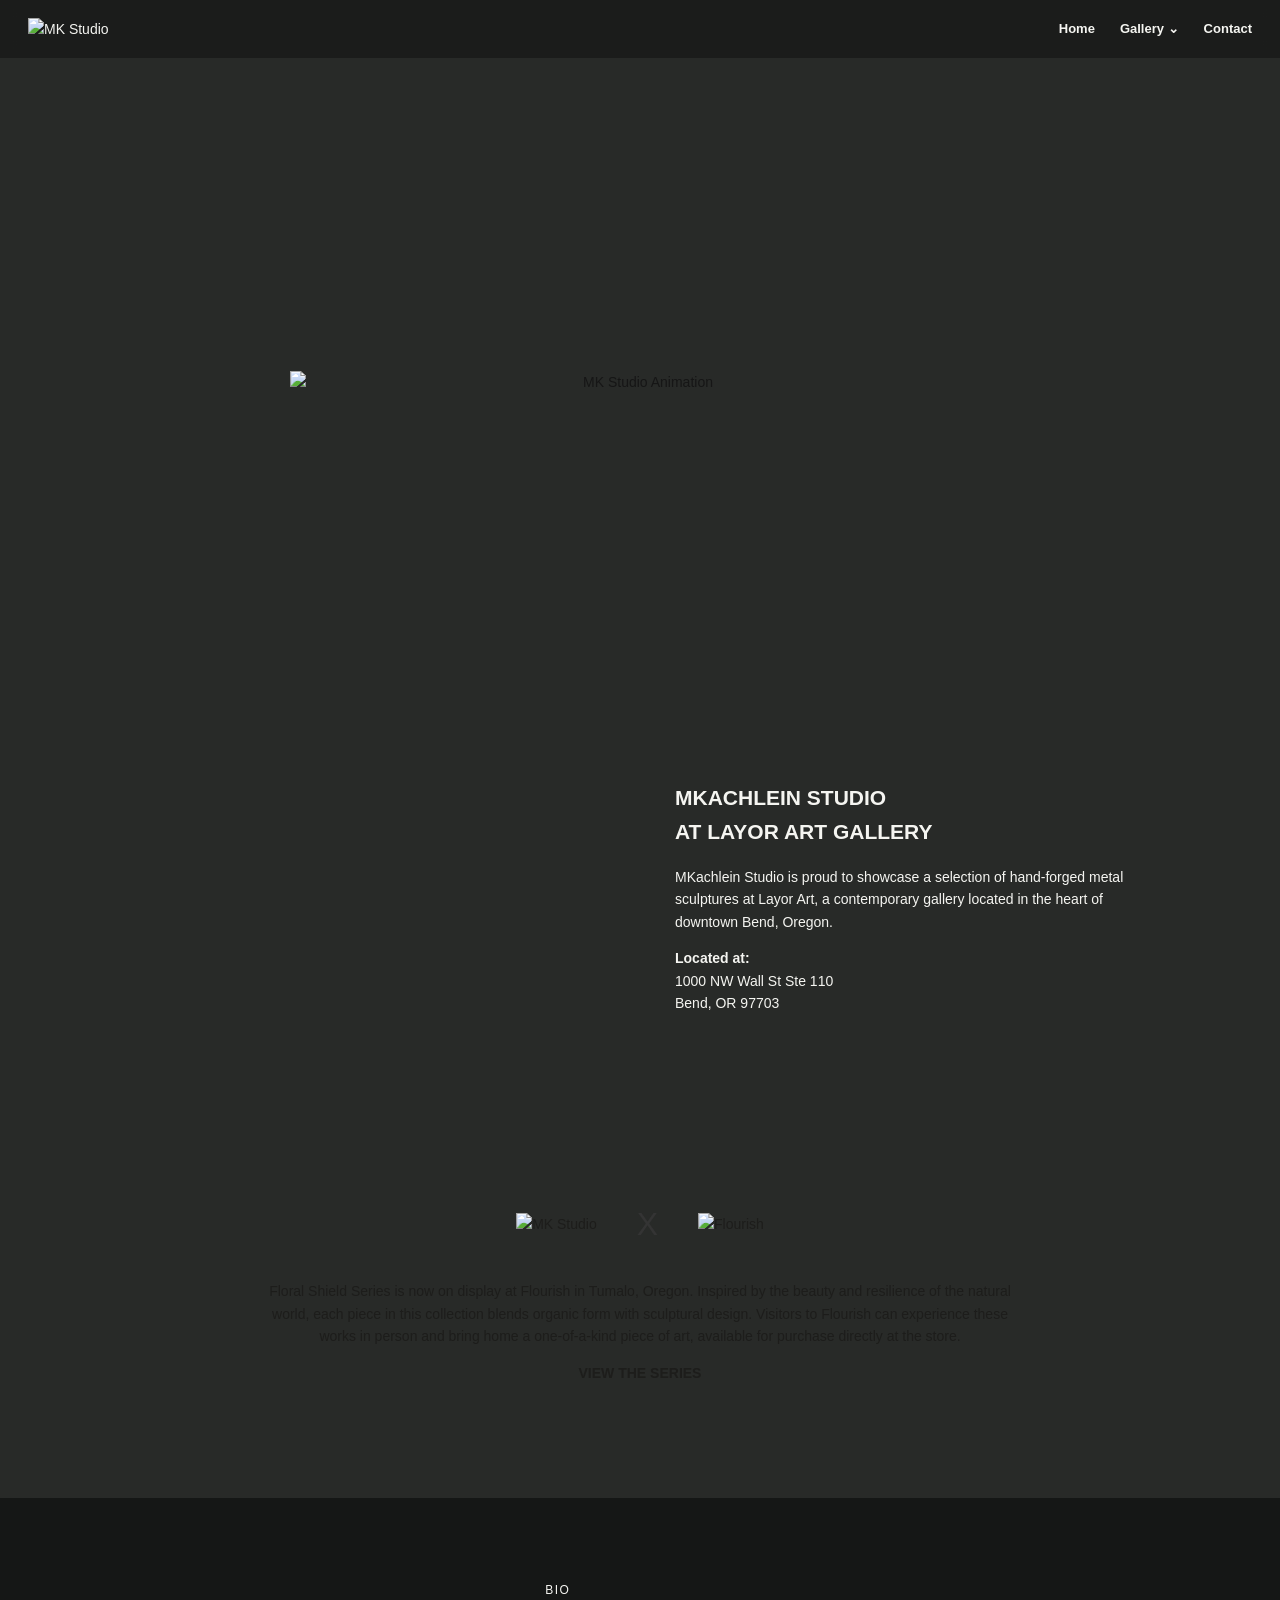
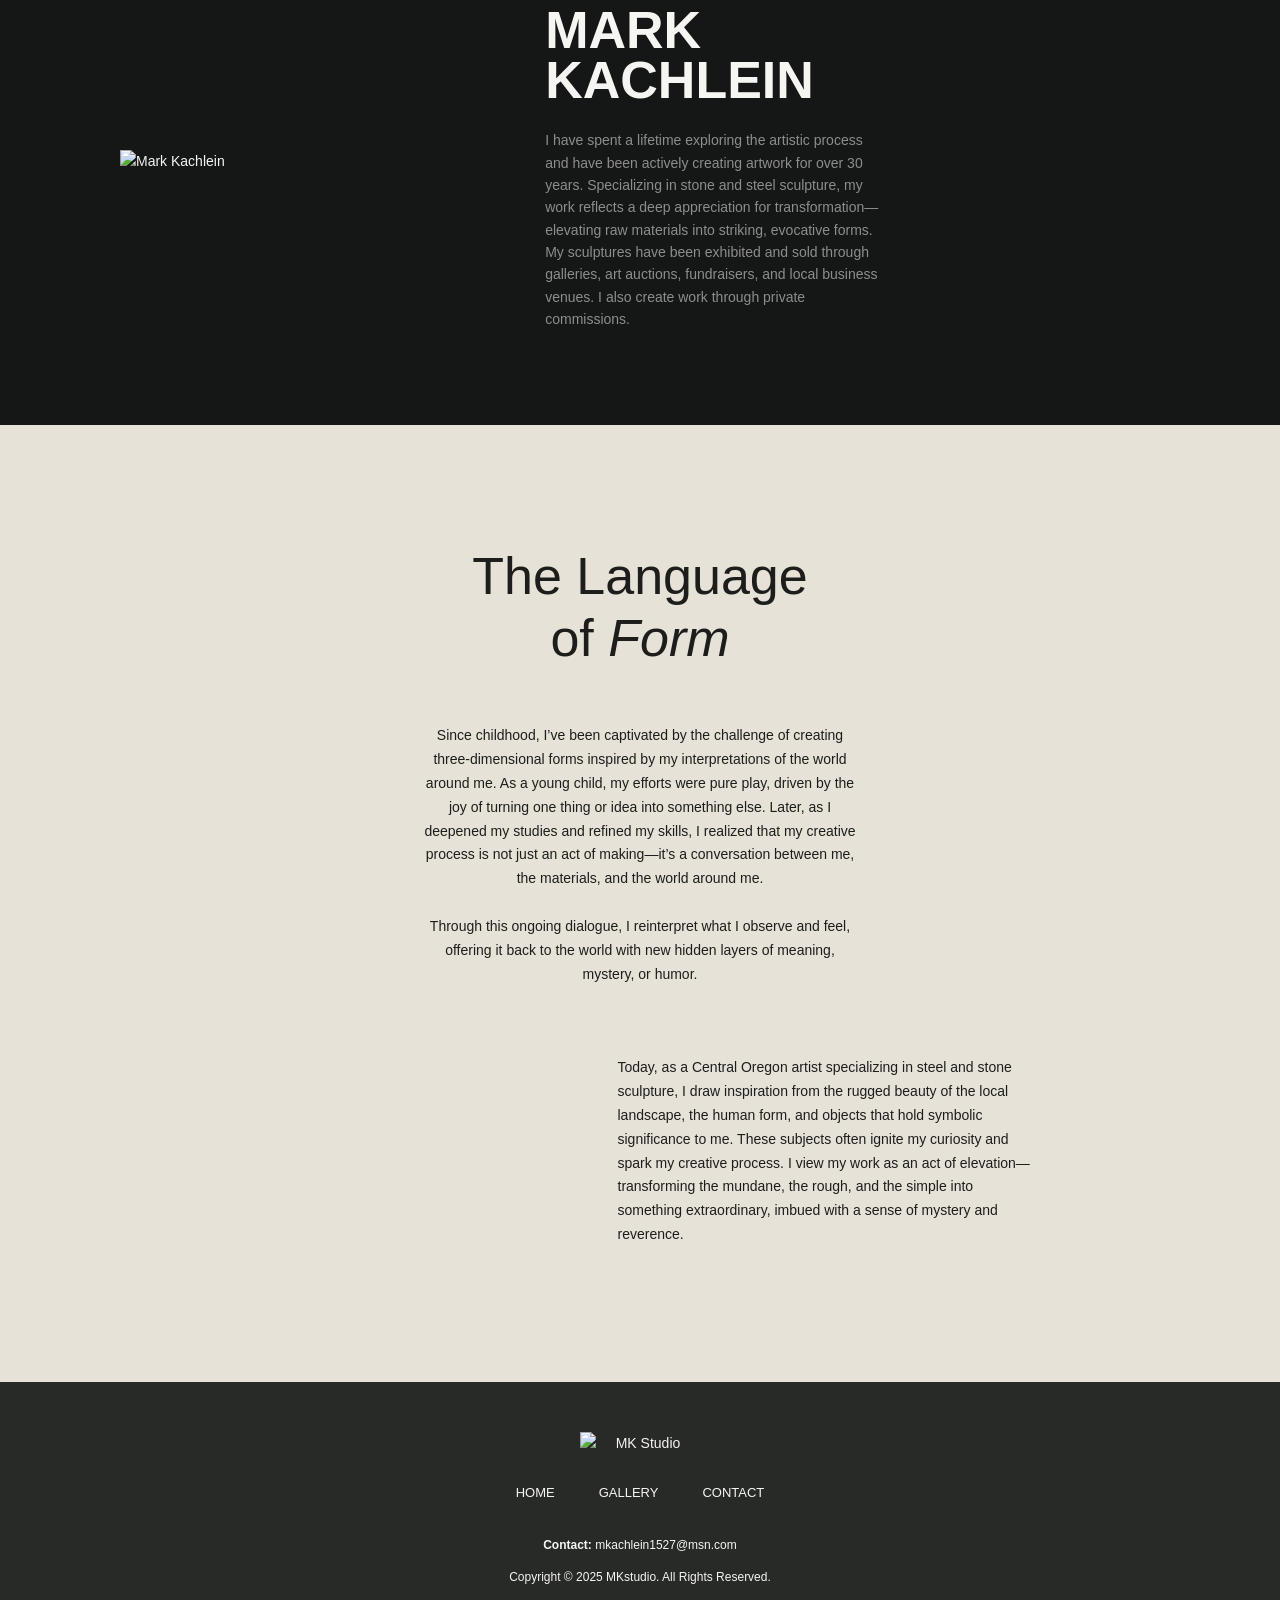
==== index.html @ b58b1e46 "Add files via upload" ====
<!doctype html>
<html lang="en">

<head>
  <meta charset="utf-8">
  <meta name="viewport" content="width=device-width, initial-scale=1">
  <title>MK Studio</title>
  <link rel="stylesheet" href="styles.css">
</head>

<body>
  <header class="site-header">
    <a class="logo" href="index.html"><img src="assets/images/mk-logo-white.png" alt="MK Studio"></a>
    <button class="nav-toggle" aria-label="Open navigation">☰</button>
    <nav class="site-nav">
      <a href="index.html">Home</a>
      <div class="dropdown">
        <a href="gallery.html">Gallery <span>⌄</span></a>
        <div class="dropdown-menu">
          <a href="gallery.html">Featured</a>
          <a href="archive.html">Archive</a>
        </div>
      </div>
      <a href="contact.html">Contact</a>
    </nav>
  </header>
  <section class="hero light" style="--hero:url('assets/images/home-hero.jpg')">
    <div class="hero-gif">
      <img src="assets/images/hero-animation.gif" alt="MK Studio Animation">
    </div>


  </section>
  <section class="section">
    <div class="container split"><img src="assets/images/layor-gallery.jpg" alt="">
      <div>
        <h2>MKACHLEIN STUDIO<br>AT LAYOR ART GALLERY</h2>
        <p>MKachlein Studio is proud to showcase a selection of hand-forged metal sculptures at Layor Art, a
          contemporary gallery located in the heart of downtown Bend, Oregon.</p>
        <p><strong>Located at:</strong><br>1000 NW Wall St Ste 110<br>Bend, OR 97703</p>
      </div>
    </div>
  </section>
  <section class="section flourish-section center">
    <div class="container narrow">
      <div class="logo-collab">
  <img src="assets/images/mk-logo-dark.png" alt="MK Studio">
  <span class="collab-x">X</span>
  <img src="assets/images/flourish-logo.png" alt="Flourish">
</div>
      <p>Floral Shield Series is now on display at Flourish in Tumalo, Oregon. Inspired by the beauty and resilience of
        the natural world, each piece in this collection blends organic form with sculptural design. Visitors to
        Flourish can experience these works in person and bring home a one-of-a-kind piece of art, available for
        purchase directly at the store.</p>
      <p><a href="floral-shield-series.html"><strong>VIEW THE SERIES</strong></a></p>
    </div>
  </section>
  <section class="section bio">
    <div class="container bio-layout">
      <img class="bio-photo" src="assets/images/mark-red.jpg" alt="Mark Kachlein">

      <div class="bio-text">
        <span class="eyebrow">BIO</span>
        <h2>MARK<br>KACHLEIN</h2>
        <p style="color: rgb(141, 141, 141);">I have spent a lifetime exploring the artistic process and have been
          actively creating artwork for over 30 years. Specializing in stone and steel sculpture, my work reflects a
          deep appreciation for transformation—elevating raw materials into striking, evocative forms.

          My sculptures have been exhibited and sold through galleries, art auctions, fundraisers, and local business
          venues. I also create work through private commissions.</p>
      </div>

      <img class="bio-sketch" src="assets/images/stack-sketch.png" alt="">
    </div>
  </section>

  <section class="section light language-section">
    <div class="container language-layout">

      <img class="language-sketch sketch-left" src="assets/images/form-sketch-left.png" alt="">

      <div class="language-main">
        <div class="language-heading-mobile">
          <img class="language-sketch sketch-left-mobile" src="assets/images/form-sketch-left.png" alt="">
          <h2>The Language<br>of <em>Form</em></h2>
          <img class="language-sketch sketch-right-mobile" src="assets/images/form-sketch-right.png" alt="">
        </div>

        <h2 class="language-heading-desktop">The Language<br>of <em>Form</em></h2>

        <p>
          Since childhood, I’ve been captivated by the challenge of creating three-dimensional forms inspired by my
          interpretations of the world around me. As a young child, my efforts were pure play, driven by the joy
          of turning one thing or idea into something else. Later, as I deepened my studies and refined my skills,
          I realized that my creative process is not just an act of making—it’s a conversation between me, the
          materials, and the world around me.
        </p>

        <p>
          Through this ongoing dialogue, I reinterpret what I observe and feel, offering it back to the world with
          new hidden layers of meaning, mystery, or humor.
        </p>
      </div>

      <img class="language-sketch sketch-right" src="assets/images/form-sketch-right.png" alt="">


      <div class="language-bottom">
        <img class="language-sketch sketch-bottom" src="assets/images/form-sketch-bottom.png" alt="">

        <div class="language-secondary">
          <p>
            Today, as a Central Oregon artist specializing in steel and stone sculpture,
            I draw inspiration from the rugged beauty of the local landscape, the human
            form, and objects that hold symbolic significance to me. These subjects
            often ignite my curiosity and spark my creative process. I view my work
            as an act of elevation—transforming the mundane, the rough, and the simple
            into something extraordinary, imbued with a sense of mystery and reverence.
          </p>
        </div>
      </div>

    </div>
  </section>
  <footer class="site-footer">
    <img src="assets/images/mk-logo-white.png" alt="MK Studio">
    <nav><a href="index.html">HOME</a><a href="gallery.html">GALLERY</a><a href="contact.html">CONTACT</a></nav>
    <p><strong>Contact:</strong> mkachlein1527@msn.com</p>
    <p>Copyright © 2025 MKstudio. All Rights Reserved.</p>
  </footer>
</body>

</html>
---- styles.css ----
:root {
  --bg: #282a28;
  --bg2: #151716;
  --cream: #e6e2d8;
  --white: #f5f5f1;
  --muted: #b9b9b0;
  --line: rgba(255, 255, 255, .13);
  --accent: #a95353;
  --max: 1040px;
}

* {
  box-sizing: border-box
}

html {
  scroll-behavior: smooth
}

body {
  margin: 0;
  background: var(--bg);
  color: var(--white);
  font-family: Arial, Helvetica, sans-serif;
  font-size: 14px;
  line-height: 1.6
}

img {
  max-width: 100%;
  display: block
}

a {
  color: inherit;
  text-decoration: none
}

.site-header {
  position: fixed;
  z-index: 30;
  top: 0;
  left: 0;
  right: 0;
  height: 58px;
  display: flex;
  align-items: center;
  justify-content: space-between;
  padding: 0 28px;
  background: rgba(15, 16, 15, .48);
  backdrop-filter: blur(8px)
}

.logo img {
  width: 92px
}

.site-nav {
  display: flex;
  align-items: center;
  gap: 25px;
  font-size: 13px;
  font-weight: 700
}
.site-nav a {
  color: var(--white);
  transition: color 0.25s ease;
}

.site-nav a:hover {
  color: rgba(245, 245, 241, 0.65);
}
.dropdown {
  position: relative
}

.dropdown-menu {
  display: none;
  position: absolute;
  right: 0;
  top: 100%;
  background: #111;
  padding: 12px 0;
  min-width: 135px
}

.dropdown:hover .dropdown-menu {
  display: block
}

.dropdown-menu a {
  display: block;
  padding: 8px 18px;
  white-space: nowrap
}

.nav-toggle {
  display: none;
  background: transparent;
  color: white;
  border: 0;
  font-size: 24px
}

.hero {
  min-height: 76vh;
  display: grid;
  place-items: center;
  text-align: center;
  background: linear-gradient(rgba(0, 0, 0, .28), rgba(0, 0, 0, .25)), var(--hero) center/cover no-repeat
}

.hero.light {
  color: #161616;
  background:
    var(--hero) center/cover no-repeat;
}

.hero h1 {
  font-size: clamp(48px, 7vw, 96px);
  line-height: 1.05;
  margin: 0 20px 24px;
  font-weight: 900;
  letter-spacing: -2px;
  text-transform: uppercase
}

.hero p {
  font-weight: 800
}

.down {
  position: absolute;
  bottom: 28px;
  font-size: 26px;
  opacity: .75
}

.gif-slot {
  width: min(460px, 70vw);
  height: 145px;
  margin: 86px auto 40px;
  background: #a95353;
  color: #050505;
  display: grid;
  place-items: center;
  font-size: clamp(26px, 5vw, 48px);
  font-weight: 500
}
.hero-gif {
width: min(700px, 90vw);    margin: 80px auto 0;
    display: flex;
    justify-content: center;
    align-items: center;
    background: transparent;
}

.hero-gif img {
    width: 100%;
    height: auto;
    display: block;
}
.tabs {
  display: flex;
  justify-content: center;
  gap: 85px;
  width: min(760px, 88vw);
  margin: 0 auto 46px;
  padding-bottom: 20px
}

.tabs a {
  font-size: 13px;
  font-weight: 700
}

.tabs a.active {
  color: #fff
}

.section {
  padding: 80px 24px
}

.section.light {
  background: var(--cream);
  color: #1d1d1b
}

.container {
  width: min(var(--max), 90vw);
  margin: auto
}

.split {
  display: grid;
  grid-template-columns: 1fr 1fr;
  gap: 70px;
  align-items: center
}
.flourish-section {
    position: relative;
    padding: 100px 24px;
    color: #1d1d1b;
    overflow: hidden;
}

.bio-layout {
  display: grid;
  grid-template-columns: 1fr 0.9fr 0.6fr;
  gap: 46px;
  align-items: center;
}

.bio-photo {
  width: 100%;
}

.bio-sketch {
  width: 190px;
  opacity: 0.9;
  justify-self: center;
}

.language-section {
  padding: 120px 24px;
}

.language-layout {
  display: grid;
  grid-template-columns: 0.6fr 1fr 0.6fr;
  gap: 60px;
  align-items: start;
  text-align: center;
}

.language-text h2 {
  font-size: 52px;
  font-weight: 400;
  line-height: 1.2;
  margin: 0 0 55px;
}

.language-text p {
  max-width: 680px;
  margin: 0 auto;
}

.language-sketch.left {
  width: 120px;
  justify-self: end;
}

.language-sketch.right {
  width: 170px;
  justify-self: start;
}

@media (max-width: 760px) {
  .bio-layout,
  .language-layout {
    grid-template-columns: 1fr;
    text-align: center;
  }

  .bio-sketch,
  .language-sketch.left,
  .language-sketch.right {
    justify-self: center;
  }

  .language-text h2 {
    font-size: 38px;
  }
}

.language-section {
  padding: 120px 24px 150px;
  background: #e6e2d8;
  color: #1d1d1b;
}

.language-layout {
  display: grid;
  grid-template-columns: 0.55fr 1fr 0.55fr;
  gap: 60px;
  align-items: start;
}

.language-main {
  text-align: center;
}

.language-main h2 {
  font-size: 52px;
  font-weight: 400;
  line-height: 1.2;
  margin: 0 0 55px;
}

.language-main p,
.language-secondary p {
  font-size: 14px;
  line-height: 1.7;
}

.language-main p {
  max-width: 760px;
  margin: 0 auto 24px;
}

.language-sketch {
  opacity: 0.85;
}

.sketch-left {
  width: 120px;
  justify-self: end;
  margin-top: 35px;
}

.sketch-right {
  width: 170px;
  justify-self: start;
  margin-top: 35px;
}

.sketch-bottom {
  grid-column: 1;
  width: 260px;
  justify-self: center;
  align-self: start;
  margin-top: 80px;
}

.language-bottom {
    grid-column: 1 / -1;

    display: flex;
    justify-content: center;
    align-items: flex-start;
    gap: 90px;

    margin-top: 30px; /* was 120px */
}

.language-secondary {
    max-width: 420px;
    text-align: left;
    margin-top: 0;
}

.sketch-bottom {
    width: 280px;
    flex-shrink: 0;
}

.language-secondary {
    max-width: 420px;
    text-align: left;
}

@media (max-width: 760px) {
  .language-layout {
    grid-template-columns: 1fr;
    gap: 30px;
    text-align: center;
  }

  .language-main,
  .language-secondary {
    grid-column: auto;
    max-width: none;
    margin-top: 0;
  }

  .sketch-left,
  .sketch-right,
  .sketch-bottom {
    justify-self: center;
    margin-top: 0;
  }

  .language-main h2 {
    font-size: 38px;
  }
}

.flourish-section::before {
    content: "";
    position: absolute;
    inset: 0;

    background:
        
        url("assets/images/flourish-background.jpg");

    background-size: cover;
    background-position: center;
    background-repeat: no-repeat;

    z-index: 0;
}

.flourish-section .container {
    position: relative;
    z-index: 1;
}
.bio {
  background: #151716
}

.bio h2 {
  font-size: 52px;
  line-height: .95;
  margin: 6px 0 24px;
  text-transform: uppercase
}

.eyebrow {
  font-size: 12px;
  letter-spacing: .12em
}

.center {
  text-align: center
}

.narrow {
  max-width: 760px;
  margin: auto
}

.series-grid {
  display: grid;
  grid-template-columns: repeat(3, 1fr);
  gap: 36px;
  margin-top: 28px
}

.series-card img {
  aspect-ratio: 1.08/1;
  object-fit: cover
}

.series-card h3 {
  margin: 12px 0 4px;
  font-size: 15px
}

.series-card p {
  color: var(--muted);
  font-size: 12px;
  line-height: 1.4
}

.archive-grid {
  display: grid;
  grid-template-columns: repeat(auto-fit, minmax(280px, 1fr));
  gap: 80px 60px;
  margin-top: 48px;
}

.work-card {
  text-align: center;
  padding-top: 48px;
  min-height: 360px;
  display: flex;
  flex-direction: column;
  align-items: center;
  justify-content: flex-start
}

.work-card img {
  width: min(330px, 100%);
  height: 250px;
  object-fit: contain;
  margin-bottom: 22px
}

.work-card h3,
.caption h3 {
  font-size: 13px;
  margin: 0 0 4px
}

.work-card p,
.caption p {
  font-size: 11px;
  line-height: 1.35;
  margin: 0;
  color: #fff
}

.featured-list {
  max-width: 760px;
  margin: auto
}

.feature {

  padding: 45px 0
}

.feature img {
  width: 100%;
  object-fit: contain;
  margin: auto
}

.series-intro {
  max-width: 760px;
  margin: 0 auto;
  padding: 42px 24px;
  text-align: left
}

.series-intro p {
  font-size: 12px;
  line-height: 1.6
}

.series-piece {
  padding: 78px 24px;
  text-align: center
}

.series-piece .art {
  max-width: 680px;
  max-height: 700px;
  object-fit: contain;
  margin: auto
}

.caption {
  margin-top: 24px
}

.contact-page {
  padding: 170px 24px 90px
}

.contact-grid {
  display: grid;
  grid-template-columns: .85fr 1.15fr;
  gap: 80px;
  align-items: start;
  max-width: 1180px;
  margin: auto
}
.contact-grid {
  display: grid;
  grid-template-columns: .85fr 1.15fr;
  gap: 80px;
  align-items: stretch;
}

.contact-grid > img {
  width: 100%;
  height: 100%;
  object-fit: cover;
}
.contact-grid h1 {
  grid-column: 1/-1;
  font-size: 54px;
  margin: 0;
  text-transform: uppercase
}

.contact-card {
  background: #191b1a;
  border: 1px solid var(--line);
  padding: 42px
}

.contact-card h2 {
  font-size: 60px;
  margin: 0 0 14px
}

.contact-methods {
  display: grid;
  gap: 16px;
  margin: 30px 0
}

.contact-method {
  border-top: 1px solid var(--line);
  padding-top: 16px
}

.contact-form {
  display: grid;
  gap: 16px
}

.contact-form input,
.contact-form textarea {
  width: 100%;
  background: transparent;
  border: 0;
  border-bottom: 1px solid #70736e;
  padding: 14px 0;
  color: white
}

.contact-form textarea {
  min-height: 120px
}

.button {
  border: 1px solid #fff;
  background: #fff;
  color: #111;
  padding: 13px 24px;
  font-weight: 800;
  width: max-content
}

.site-footer {
  min-height: 260px;
  background:url('assets/images/footer-texture.jpg') center/cover no-repeat;
  display: grid;
  place-items: center;
  text-align: center;
  padding: 48px 20px
}

.site-footer img {
  width: 120px
}

.site-footer nav {
  display: flex;
  gap: 44px;
  margin: 24px 0;
  font-size: 13px
}

.site-footer p {
  margin: 4px;
  font-size: 12px
}

@media(max-width:760px) {
  .site-header {
    height: auto;
    min-height: 58px
  }

  .nav-toggle {
    display: block
  }

  .site-nav {
    display: none;
    position: absolute;
    top: 58px;
    right: 0;
    left: 0;
    background: #111;
    padding: 22px;
    flex-direction: column
  }

  .site-header:focus-within .site-nav {
    display: flex
  }

  .split,
  .contact-grid {
    grid-template-columns: 1fr
  }

  .series-grid,
  .archive-grid {
    grid-template-columns: 1fr;
    gap: 45px
  }

  .hero {
    min-height: 58vh
  }

  .section {
    padding: 55px 18px
  }

  .tabs {
    gap: 42px
  }

  .contact-page {
    padding-top: 115px
  }

  .bio h2,
  .contact-grid h1 {
    font-size: 38px
  }
}

/* ===== Fixed Language of Form alignment ===== */
.language-section {
  padding: 120px 24px 135px;
}

.language-layout {
  display: grid;
  grid-template-columns: 0.55fr 1fr 0.55fr;
  column-gap: 60px;
  row-gap: 0;
  align-items: start;
}

.language-main {
  text-align: center;
}

.language-main h2 {
  font-size: 52px;
  font-weight: 400;
  line-height: 1.2;
  margin: 0 0 55px;
}

.language-main p {
  max-width: 760px;
  margin: 0 auto 24px;
}

.language-main p:last-child {
  margin-bottom: 0;
}

.sketch-left {
  width: 120px;
  justify-self: end;
  margin-top: 35px;
}

.sketch-right {
  width: 170px;
  justify-self: start;
  margin-top: 35px;
}

.language-bottom {
  grid-column: 1 / -1;
  display: grid;
  grid-template-columns: 280px 420px;
  justify-content: center;
  align-items: center;
  gap: 95px;
  margin-top: 70px;
}

.sketch-bottom {
  width: 280px;
  justify-self: end;
  margin: 0;
}

.language-secondary {
  max-width: 420px;
  text-align: left;
  margin: 0;
}

.language-secondary p {
  margin: 0;
  font-size: 14px;
  line-height: 1.7;
}

@media (max-width: 760px) {
  .language-section {
    padding: 70px 18px 85px;
  }

  .language-layout {
    grid-template-columns: 1fr;
    row-gap: 30px;
  }

  .language-main {
    grid-row: 1;
  }

  .sketch-left,
  .sketch-right {
    width: 135px;
    justify-self: center;
    margin-top: 0;
  }

  .language-bottom {
    grid-template-columns: 1fr;
    gap: 24px;
    margin-top: 28px;
  }

  .sketch-bottom {
    width: 400px;
    justify-self: center;
  }

  .language-secondary {
    max-width: 520px;
    text-align: center;
    justify-self: center;
  }

  .language-main h2 {
    font-size: 38px;
  }
}

/* ===== Featured Mosaics ===== */

.feature-mosaic {
  display: block;
}

.mosaic-frame {
  display: grid;
  grid-template-columns: 1.1fr 0.9fr;
  gap: 22px;
  align-items: stretch;
}

/* Left image controls the full mosaic height and stays uncropped */
.mosaic-main {
  min-width: 0;
}

.mosaic-main img {
  width: 100%;
  height: auto;
  max-height: none;
  object-fit: contain;
  display: block;
  margin: 0;
}

/*
  Right column matches the rendered height of the left image.
  The side images are absolutely placed so they do not force
  the grid row taller than the left image.
*/
.mosaic-side {
  position: relative;
  min-width: 0;
  min-height: 0;
  height: 100%;
}

.mosaic-side img {
  position: absolute;
  left: 0;
  width: 100%;
  height: calc((100% - 22px) / 2);
  max-height: none;
  object-fit: cover;
  display: block;
  margin: 0;
}

.mosaic-side img:first-child {
  top: 0;
}

.mosaic-side img:last-child {
  bottom: 0;
}

.feature, .feature-mosaic p,
.feature-pair p {
  margin: 14px 0 0;
  text-align: center;
}

/* ===== Two-image feature ===== */

.feature-pair {
  display: block;
}

.pair-frame {
  display: grid;
  grid-template-columns: 1fr 1fr;
  gap: 22px;
  align-items: start;
}

.pair-frame img {
  width: 100%;
  height: auto;
  max-height: none;
  object-fit: contain;
  display: block;
  margin: 0;
}

@media (max-width: 760px) {
  .mosaic-frame,
  .pair-frame {
    grid-template-columns: 1fr;
  }

  .mosaic-side {
    position: static;
    display: grid;
    grid-template-columns: 1fr 1fr;
    gap: 22px;
    height: auto;
  }

  .mosaic-side img {
    position: static;
    width: 100%;
    height: auto;
    object-fit: contain;
  }
}

.logo-collab {
  display: flex;
  align-items: center;
  justify-content: center;
  gap: 40px;
  margin-bottom: 40px;
}

.logo-collab img {
  max-width: 220px;
  height: auto;
}

.collab-x {
  font-size: 2rem;
  font-weight: 100;
  color: #343434;
  line-height: 1;
  user-select: none;
}

@media (max-width: 760px) {
  .logo-collab {
    gap: 20px;
  }

  .logo-collab img {
    max-width: 140px;
  }

  .collab-x {
    font-size: 1.5rem;
  }
}

/* ===== Language heading mobile sketch placement ===== */
.language-heading-mobile {
  display: none;
}

.language-heading-desktop {
  display: block;
}

@media (max-width: 760px) {
  .language-heading-desktop {
    display: none;
  }

  .language-layout > .sketch-left,
  .language-layout > .sketch-right {
    display: none;
  }

  .language-heading-mobile {
    display: grid;
    grid-template-columns: 70px 1fr 90px;
    align-items: center;
    justify-content: center;
    column-gap: 14px;
    margin-bottom: 40px;
  }

  .language-heading-mobile h2 {
    display: block;
    font-size: 38px;
    font-weight: 400;
    line-height: 1.2;
    margin: 0;
    text-align: center;
  }

  .sketch-left-mobile {
    width: 70px;
    justify-self: end;
    margin: 0;
  }

  .sketch-right-mobile {
    width: 90px;
    justify-self: start;
    margin: 0;
  }
}

@media (max-width: 430px) {
  .language-heading-mobile {
    grid-template-columns: 50px 1fr 65px;
    column-gap: 10px;
  }

  .language-heading-mobile h2 {
    font-size: 32px;
  }

  .sketch-left-mobile {
    width: 50px;
  }

  .sketch-right-mobile {
    width: 65px;
  }
}
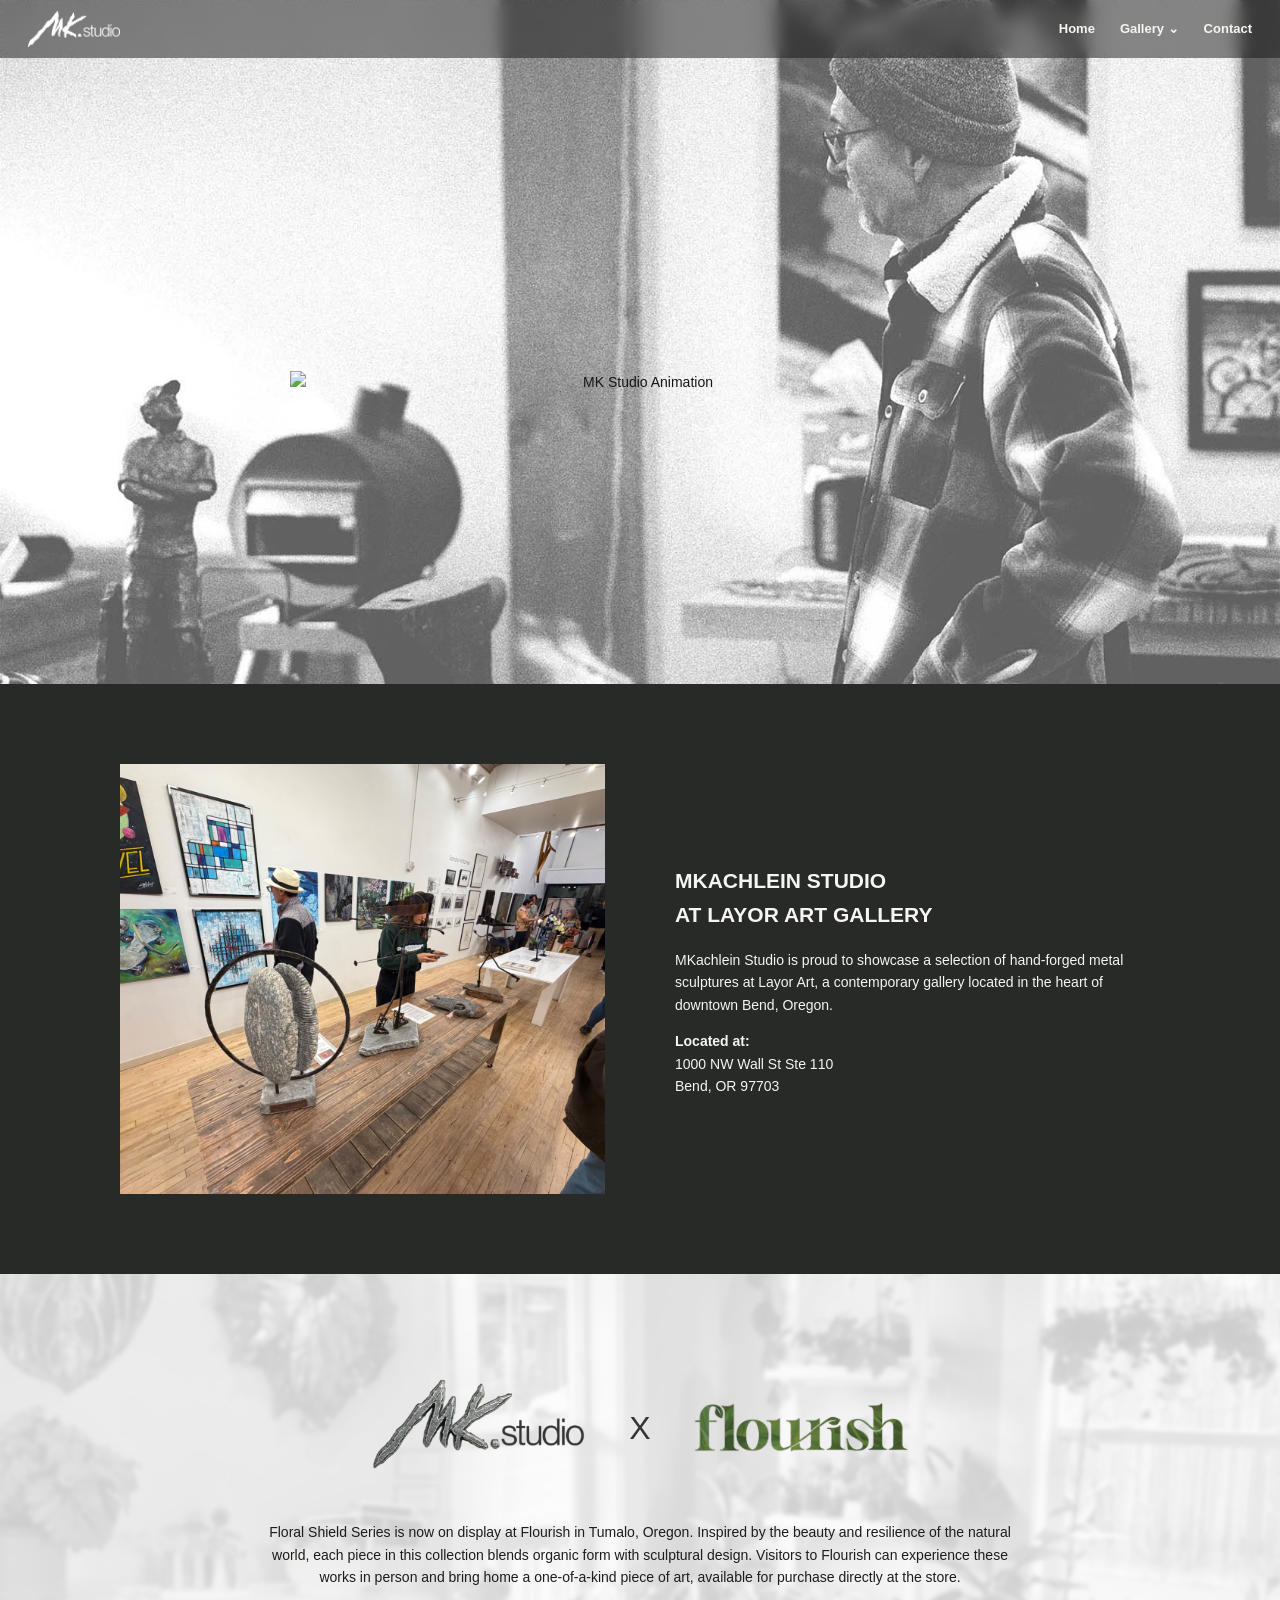
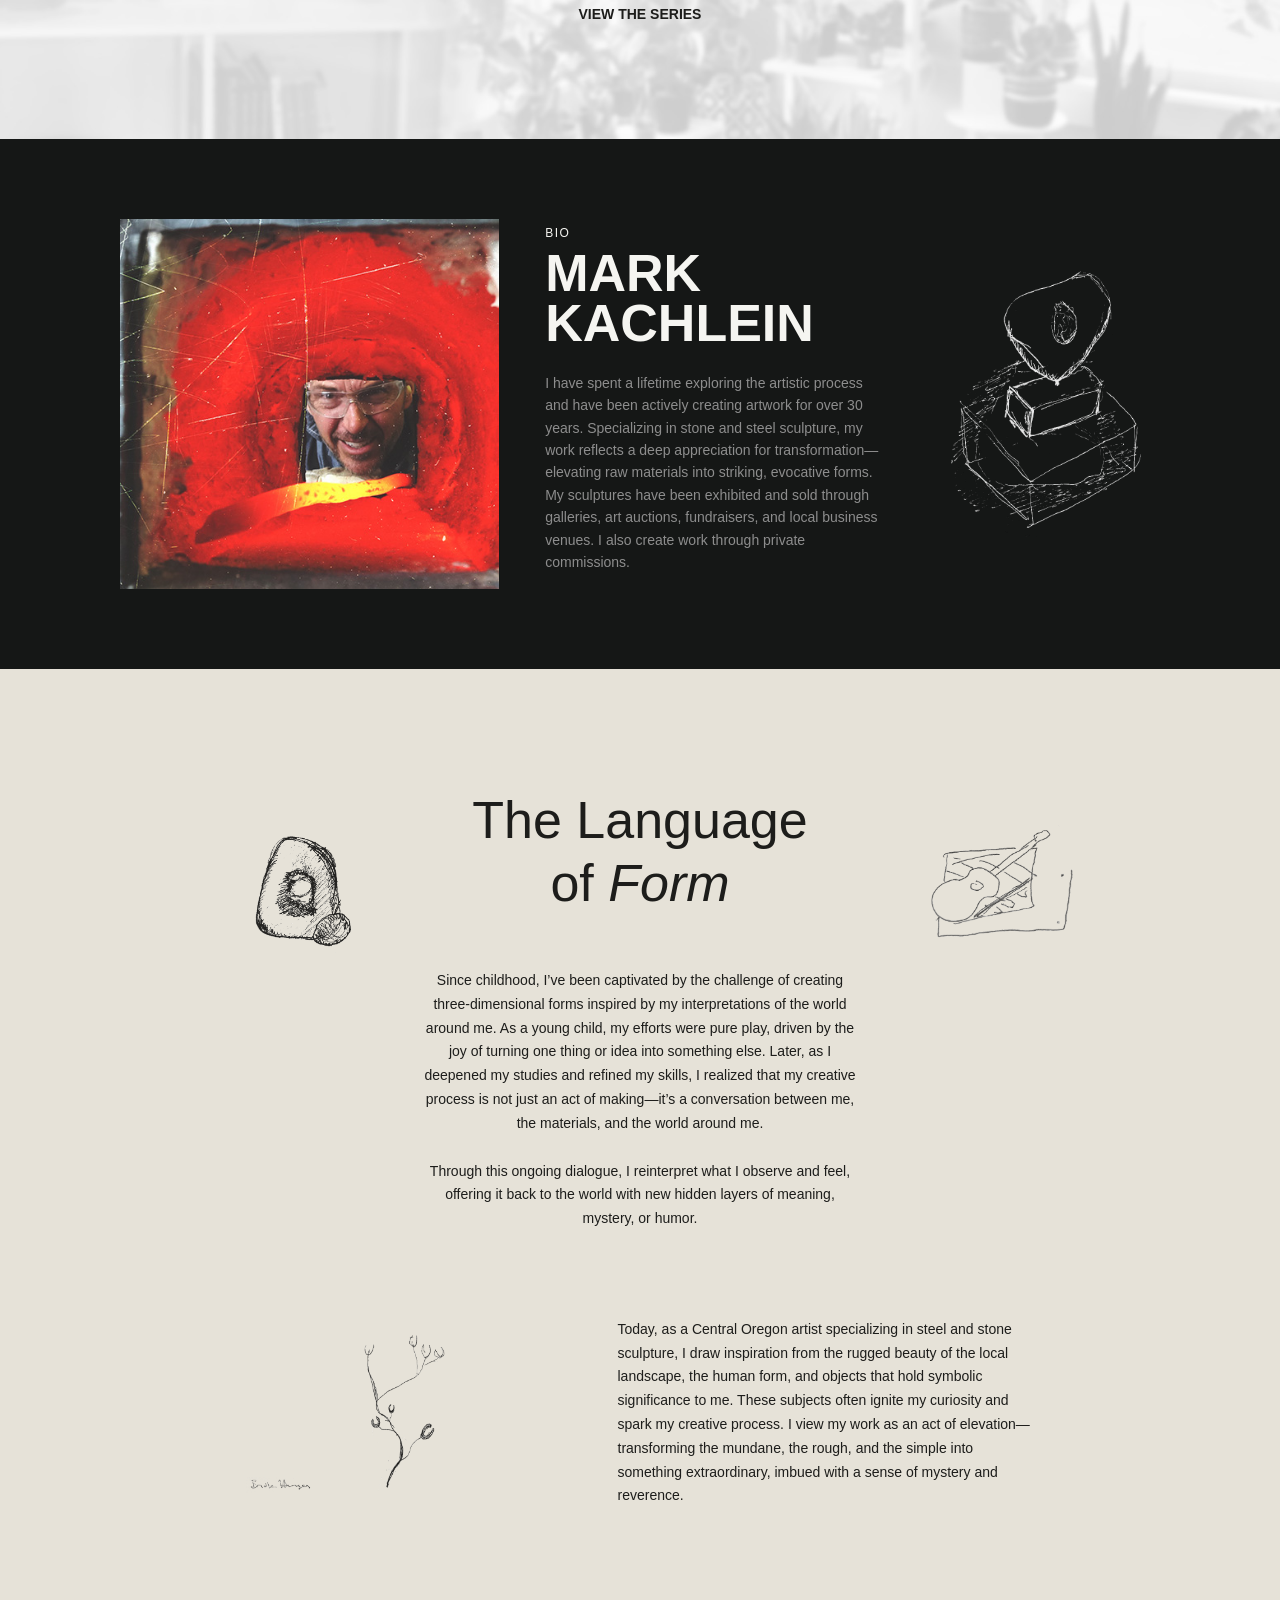
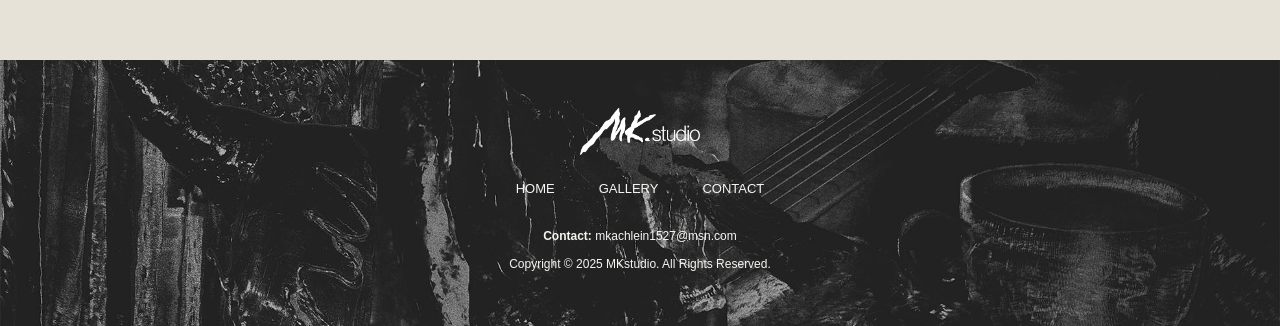
==== commit e62e7072: "Add files via upload" ====
--- a/index.html
+++ b/index.html
@@ -4,7 +4,20 @@
 <head>
   <meta charset="utf-8">
   <meta name="viewport" content="width=device-width, initial-scale=1">
-  <title>MK Studio</title>
+
+  <title>Mark Kachlein | Bend Oregon Metal Sculpture Artist</title>
+
+  <meta name="description"
+    content="Explore the handcrafted welded sculptures of Mark Kachlein. Discover contemporary metal artwork, gallery collections, commissions, and the creative process behind MK Studio.">
+
+  <meta name="keywords"
+    content="Mark Kachlein, MK Studio, metal artist, metal sculpture, welded sculpture, contemporary sculpture, steel art, fine art, commissions">
+
+  <meta name="author" content="Mark Kachlein">
+
+  <link rel="canonical" href="https://mkachleinstudio.com/">
+
+  <link rel="icon" href="assets/icons/Favicon-01.svg" type="image/svg+xml">
   <link rel="stylesheet" href="styles.css">
 </head>
 
@@ -44,10 +57,10 @@
   <section class="section flourish-section center">
     <div class="container narrow">
       <div class="logo-collab">
-  <img src="assets/images/mk-logo-dark.png" alt="MK Studio">
-  <span class="collab-x">X</span>
-  <img src="assets/images/flourish-logo.png" alt="Flourish">
-</div>
+        <img src="assets/images/mk-logo-dark.png" alt="MK Studio">
+        <span class="collab-x">X</span>
+        <img src="assets/images/flourish-logo.png" alt="Flourish">
+      </div>
       <p>Floral Shield Series is now on display at Flourish in Tumalo, Oregon. Inspired by the beauty and resilience of
         the natural world, each piece in this collection blends organic form with sculptural design. Visitors to
         Flourish can experience these works in person and bring home a one-of-a-kind piece of art, available for
--- a/styles.css
+++ b/styles.css
@@ -62,6 +62,7 @@
   font-size: 13px;
   font-weight: 700
 }
+
 .site-nav a {
   color: var(--white);
   transition: color 0.25s ease;
@@ -70,6 +71,7 @@
 .site-nav a:hover {
   color: rgba(245, 245, 241, 0.65);
 }
+
 .dropdown {
   position: relative
 }
@@ -147,19 +149,22 @@
   font-size: clamp(26px, 5vw, 48px);
   font-weight: 500
 }
+
 .hero-gif {
-width: min(700px, 90vw);    margin: 80px auto 0;
-    display: flex;
-    justify-content: center;
-    align-items: center;
-    background: transparent;
+  width: min(700px, 90vw);
+  margin: 80px auto 0;
+  display: flex;
+  justify-content: center;
+  align-items: center;
+  background: transparent;
 }
 
 .hero-gif img {
-    width: 100%;
-    height: auto;
-    display: block;
-}
+  width: 100%;
+  height: auto;
+  display: block;
+}
+
 .tabs {
   display: flex;
   justify-content: center;
@@ -198,11 +203,12 @@
   gap: 70px;
   align-items: center
 }
+
 .flourish-section {
-    position: relative;
-    padding: 100px 24px;
-    color: #1d1d1b;
-    overflow: hidden;
+  position: relative;
+  padding: 100px 24px;
+  color: #1d1d1b;
+  overflow: hidden;
 }
 
 .bio-layout {
@@ -257,6 +263,7 @@
 }
 
 @media (max-width: 760px) {
+
   .bio-layout,
   .language-layout {
     grid-template-columns: 1fr;
@@ -334,30 +341,31 @@
 }
 
 .language-bottom {
-    grid-column: 1 / -1;
-
-    display: flex;
-    justify-content: center;
-    align-items: flex-start;
-    gap: 90px;
-
-    margin-top: 30px; /* was 120px */
+  grid-column: 1 / -1;
+
+  display: flex;
+  justify-content: center;
+  align-items: flex-start;
+  gap: 90px;
+
+  margin-top: 30px;
+  /* was 120px */
 }
 
 .language-secondary {
-    max-width: 420px;
-    text-align: left;
-    margin-top: 0;
+  max-width: 420px;
+  text-align: left;
+  margin-top: 0;
 }
 
 .sketch-bottom {
-    width: 280px;
-    flex-shrink: 0;
+  width: 280px;
+  flex-shrink: 0;
 }
 
 .language-secondary {
-    max-width: 420px;
-    text-align: left;
+  max-width: 420px;
+  text-align: left;
 }
 
 @media (max-width: 760px) {
@@ -387,25 +395,26 @@
 }
 
 .flourish-section::before {
-    content: "";
-    position: absolute;
-    inset: 0;
-
-    background:
-        
-        url("assets/images/flourish-background.jpg");
-
-    background-size: cover;
-    background-position: center;
-    background-repeat: no-repeat;
-
-    z-index: 0;
+  content: "";
+  position: absolute;
+  inset: 0;
+
+  background:
+
+    url("assets/images/flourish-background.jpg");
+
+  background-size: cover;
+  background-position: center;
+  background-repeat: no-repeat;
+
+  z-index: 0;
 }
 
 .flourish-section .container {
-    position: relative;
-    z-index: 1;
-}
+  position: relative;
+  z-index: 1;
+}
+
 .bio {
   background: #151716
 }
@@ -548,6 +557,7 @@
   max-width: 1180px;
   margin: auto
 }
+
 .contact-grid {
   display: grid;
   grid-template-columns: .85fr 1.15fr;
@@ -555,11 +565,12 @@
   align-items: stretch;
 }
 
-.contact-grid > img {
+.contact-grid>img {
   width: 100%;
   height: 100%;
   object-fit: cover;
 }
+
 .contact-grid h1 {
   grid-column: 1/-1;
   font-size: 54px;
@@ -619,7 +630,7 @@
 
 .site-footer {
   min-height: 260px;
-  background:url('assets/images/footer-texture.jpg') center/cover no-repeat;
+  background: url('assets/images/footer-texture.jpg') center/cover no-repeat;
   display: grid;
   place-items: center;
   text-align: center;
@@ -874,7 +885,8 @@
   bottom: 0;
 }
 
-.feature, .feature-mosaic p,
+.feature,
+.feature-mosaic p,
 .feature-pair p {
   margin: 14px 0 0;
   text-align: center;
@@ -903,6 +915,7 @@
 }
 
 @media (max-width: 760px) {
+
   .mosaic-frame,
   .pair-frame {
     grid-template-columns: 1fr;
@@ -973,8 +986,8 @@
     display: none;
   }
 
-  .language-layout > .sketch-left,
-  .language-layout > .sketch-right {
+  .language-layout>.sketch-left,
+  .language-layout>.sketch-right {
     display: none;
   }
 
@@ -1026,4 +1039,4 @@
   .sketch-right-mobile {
     width: 65px;
   }
-}
+}
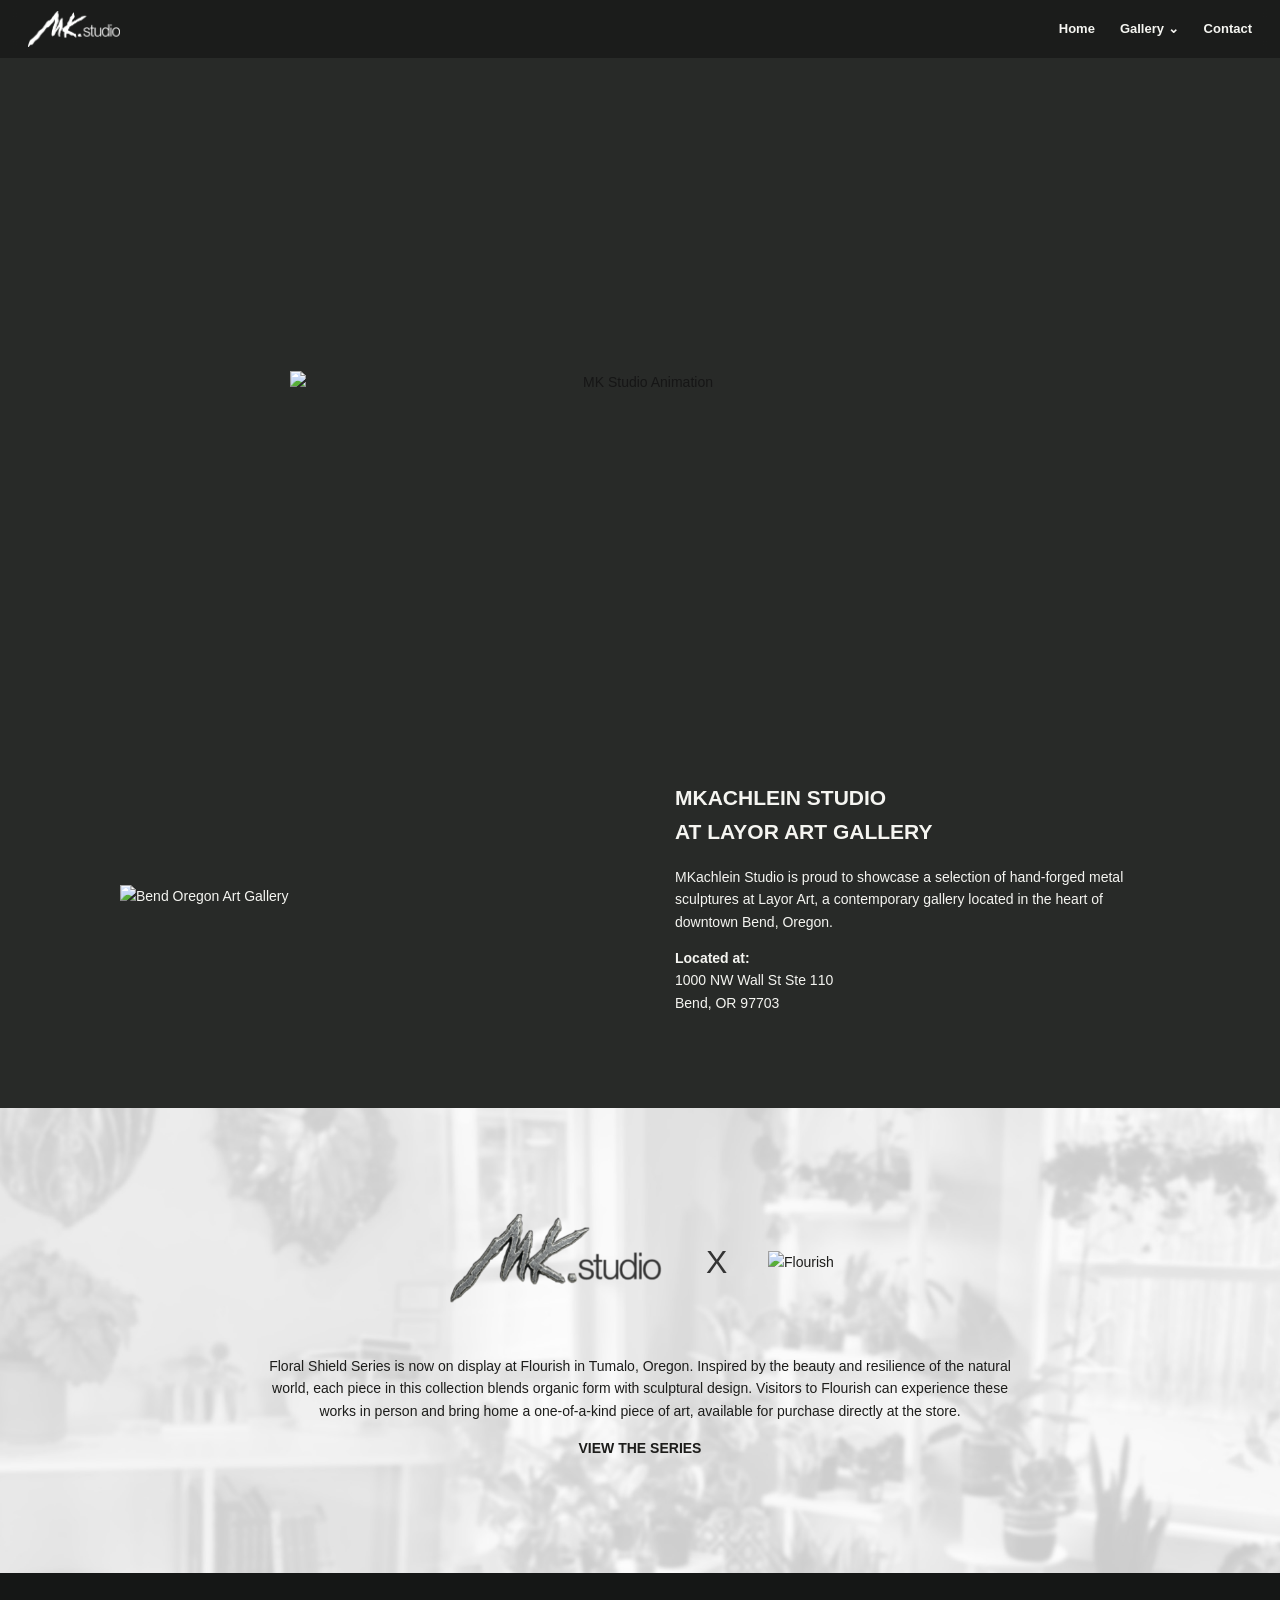
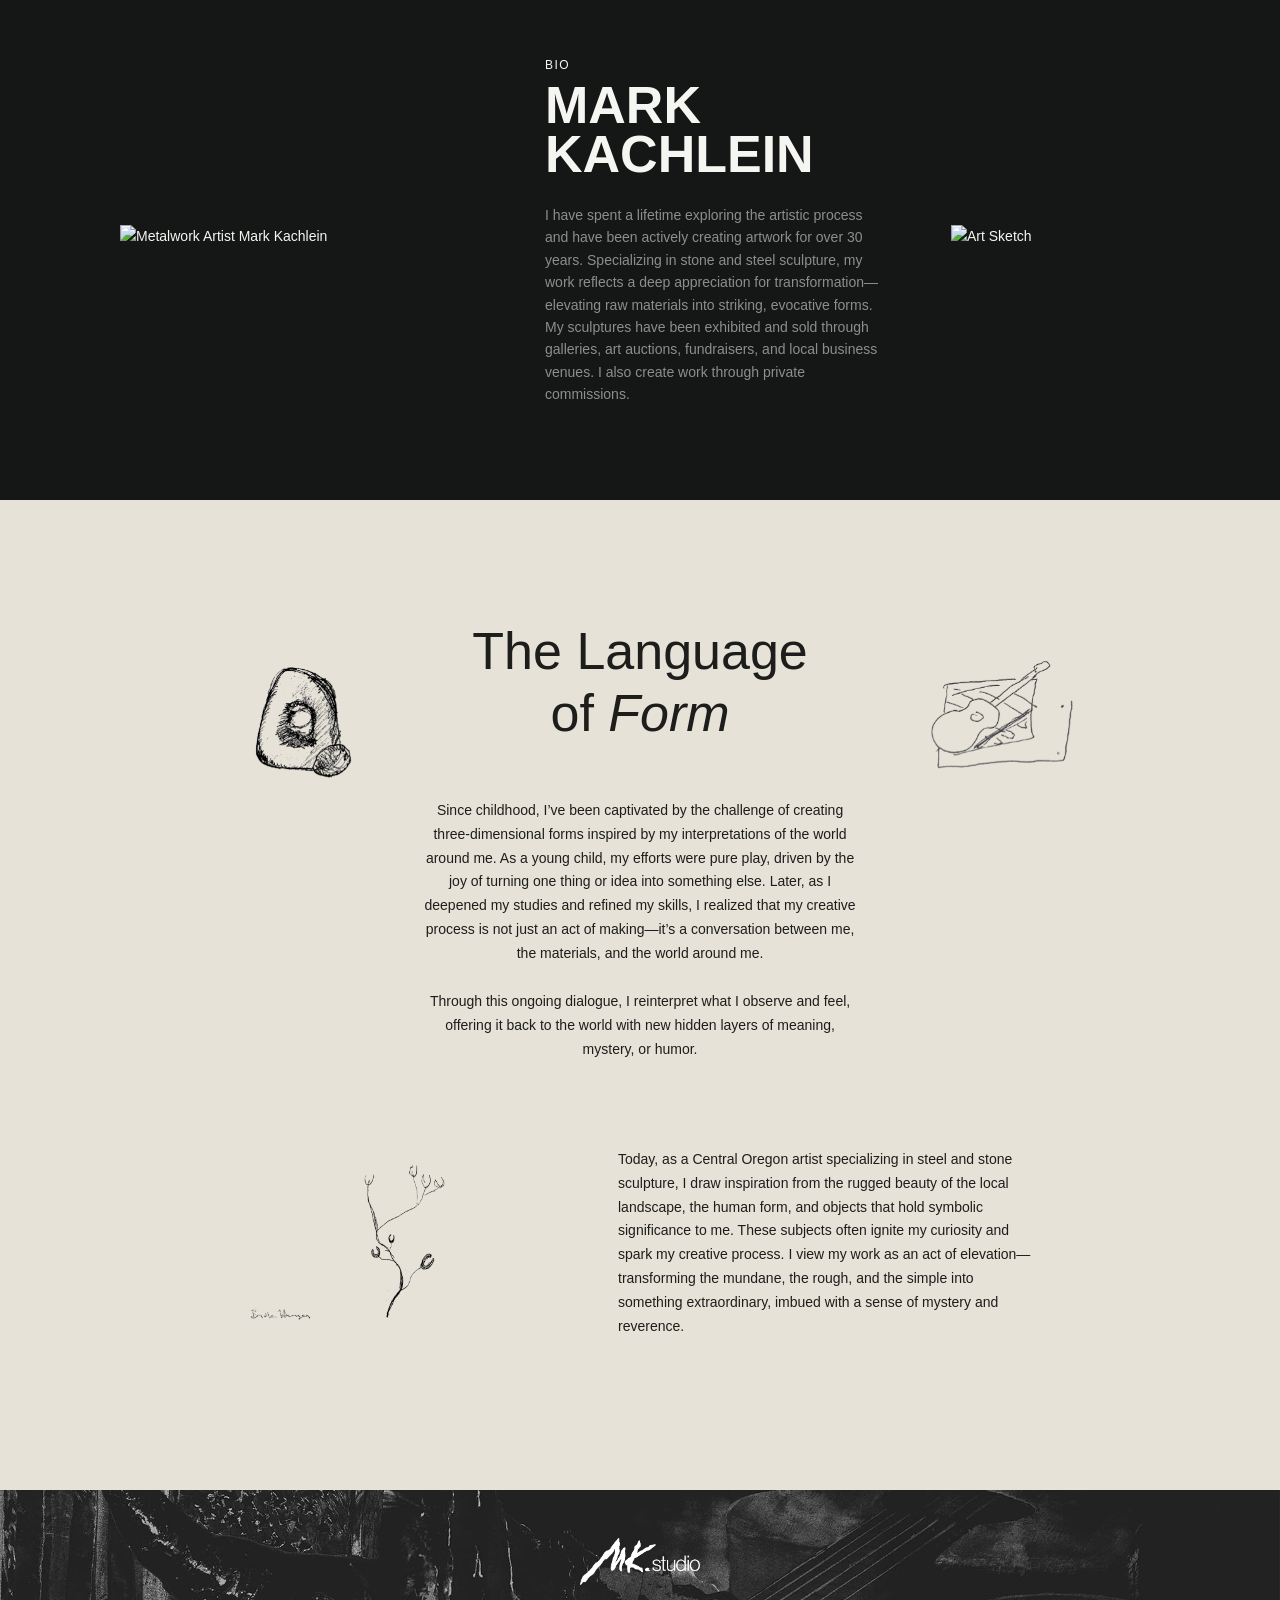
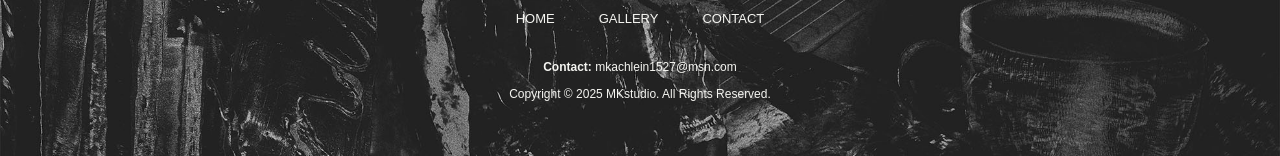
==== commit 6861b76c: "Update index.html" ====
--- a/index.html
+++ b/index.html
@@ -1,30 +1,71 @@
-<!doctype html>
+<!DOCTYPE html>
+
 <html lang="en">
 
 <head>
-  <meta charset="utf-8">
-  <meta name="viewport" content="width=device-width, initial-scale=1">
-
+  <meta charset="utf-8" />
+  <meta content="width=device-width, initial-scale=1" name="viewport" />
   <title>Mark Kachlein | Bend Oregon Metal Sculpture Artist</title>
-
-  <meta name="description"
-    content="Explore the handcrafted welded sculptures of Mark Kachlein. Discover contemporary metal artwork, gallery collections, commissions, and the creative process behind MK Studio.">
-
-  <meta name="keywords"
-    content="Mark Kachlein, MK Studio, metal artist, metal sculpture, welded sculpture, contemporary sculpture, steel art, fine art, commissions">
-
-  <meta name="author" content="Mark Kachlein">
-
-  <link rel="canonical" href="https://mkachleinstudio.com/">
-
-  <link rel="icon" href="assets/icons/Favicon-01.svg" type="image/svg+xml">
-  <link rel="stylesheet" href="styles.css">
+  <meta
+    content="Explore the handcrafted welded sculptures of Mark Kachlein. Discover contemporary metal artwork, gallery collections, commissions, and the creative process behind MK Studio."
+    name="description" />
+  <meta
+    content="Mark Kachlein, MK Studio, metal artist, metal sculpture, welded sculpture, contemporary sculpture, steel art, fine art, commissions"
+    name="keywords" />
+  <meta content="Mark Kachlein" name="author" />
+  <link href="https://use.typekit.net/ghw1gjo.css" rel="stylesheet" />
+  <link href="https://mkachleinstudio.com/" rel="canonical" />
+  <link href="assets/icons/Favicon-01.svg" rel="icon" type="image/svg+xml" />
+  <link href="styles.css" rel="stylesheet" />
+  <style>
+    [data-reveal] {
+      opacity: 0;
+      transition-property: opacity, transform;
+      transition-duration: var(--reveal-duration, 0.9s);
+      transition-delay: var(--reveal-delay, 0s);
+      transition-timing-function: cubic-bezier(0.22, 1, 0.36, 1);
+      will-change: opacity, transform;
+    }
+
+    [data-reveal="left"] {
+      transform: translateX(-50px);
+    }
+
+    [data-reveal="right"] {
+      transform: translateX(50px);
+    }
+
+    [data-reveal="up"] {
+      transform: translateY(35px);
+    }
+
+    [data-reveal="down"] {
+      transform: translateY(-35px);
+    }
+
+    [data-reveal="fade"] {
+      transform: none;
+    }
+
+    [data-reveal].is-visible {
+      opacity: 1;
+      transform: translate(0, 0);
+    }
+
+    @media (prefers-reduced-motion: reduce) {
+      [data-reveal] {
+        opacity: 1;
+        transform: none;
+        transition: none;
+      }
+    }
+  </style>
 </head>
 
 <body>
   <header class="site-header">
-    <a class="logo" href="index.html"><img src="assets/images/mk-logo-white.png" alt="MK Studio"></a>
-    <button class="nav-toggle" aria-label="Open navigation">☰</button>
+    <a class="logo" href="index.html"><img alt="MK Studio" src="assets/images/mk-logo-white.png" /></a>
+    <button aria-label="Open navigation" class="nav-toggle">☰</button>
     <nav class="site-nav">
       <a href="index.html">Home</a>
       <div class="dropdown">
@@ -37,110 +78,161 @@
       <a href="contact.html">Contact</a>
     </nav>
   </header>
-  <section class="hero light" style="--hero:url('assets/images/home-hero.jpg')">
-    <div class="hero-gif">
-      <img src="assets/images/hero-animation.gif" alt="MK Studio Animation">
-    </div>
-
-
-  </section>
-  <section class="section">
-    <div class="container split"><img src="assets/images/layor-gallery.jpg" alt="">
-      <div>
-        <h2>MKACHLEIN STUDIO<br>AT LAYOR ART GALLERY</h2>
-        <p>MKachlein Studio is proud to showcase a selection of hand-forged metal sculptures at Layor Art, a
-          contemporary gallery located in the heart of downtown Bend, Oregon.</p>
-        <p><strong>Located at:</strong><br>1000 NW Wall St Ste 110<br>Bend, OR 97703</p>
-      </div>
-    </div>
-  </section>
-  <section class="section flourish-section center">
-    <div class="container narrow">
-      <div class="logo-collab">
-        <img src="assets/images/mk-logo-dark.png" alt="MK Studio">
-        <span class="collab-x">X</span>
-        <img src="assets/images/flourish-logo.png" alt="Flourish">
-      </div>
-      <p>Floral Shield Series is now on display at Flourish in Tumalo, Oregon. Inspired by the beauty and resilience of
-        the natural world, each piece in this collection blends organic form with sculptural design. Visitors to
-        Flourish can experience these works in person and bring home a one-of-a-kind piece of art, available for
-        purchase directly at the store.</p>
-      <p><a href="floral-shield-series.html"><strong>VIEW THE SERIES</strong></a></p>
-    </div>
-  </section>
-  <section class="section bio">
-    <div class="container bio-layout">
-      <img class="bio-photo" src="assets/images/mark-red.jpg" alt="Mark Kachlein">
-
-      <div class="bio-text">
-        <span class="eyebrow">BIO</span>
-        <h2>MARK<br>KACHLEIN</h2>
-        <p style="color: rgb(141, 141, 141);">I have spent a lifetime exploring the artistic process and have been
-          actively creating artwork for over 30 years. Specializing in stone and steel sculpture, my work reflects a
-          deep appreciation for transformation—elevating raw materials into striking, evocative forms.
-
-          My sculptures have been exhibited and sold through galleries, art auctions, fundraisers, and local business
-          venues. I also create work through private commissions.</p>
-      </div>
-
-      <img class="bio-sketch" src="assets/images/stack-sketch.png" alt="">
-    </div>
-  </section>
-
-  <section class="section light language-section">
-    <div class="container language-layout">
-
-      <img class="language-sketch sketch-left" src="assets/images/form-sketch-left.png" alt="">
-
-      <div class="language-main">
-        <div class="language-heading-mobile">
-          <img class="language-sketch sketch-left-mobile" src="assets/images/form-sketch-left.png" alt="">
-          <h2>The Language<br>of <em>Form</em></h2>
-          <img class="language-sketch sketch-right-mobile" src="assets/images/form-sketch-right.png" alt="">
-        </div>
-
-        <h2 class="language-heading-desktop">The Language<br>of <em>Form</em></h2>
-
-        <p>
-          Since childhood, I’ve been captivated by the challenge of creating three-dimensional forms inspired by my
-          interpretations of the world around me. As a young child, my efforts were pure play, driven by the joy
-          of turning one thing or idea into something else. Later, as I deepened my studies and refined my skills,
-          I realized that my creative process is not just an act of making—it’s a conversation between me, the
-          materials, and the world around me.
+  <main>
+    <section class="hero light" style='--hero: url("assets/images/home-hero.webp")'>
+      <div class="hero-gif">
+        <img alt="MK Studio Animation" data-reveal="fade" src="assets/images/hero-animation.gif"
+          style="--reveal-duration: 1.4s" />
+      </div>
+    </section>
+    <section class="section">
+      <div class="container split">
+        <img alt="Bend Oregon Art Gallery" data-reveal="left" src="assets/images/layor-gallery.webp" />
+        <div data-reveal="right">
+          <h2 data-reveal="up">MKACHLEIN STUDIO<br />AT LAYOR ART GALLERY</h2>
+          <p data-reveal="up">
+            MKachlein Studio is proud to showcase a selection of hand-forged
+            metal sculptures at Layor Art, a contemporary gallery located in
+            the heart of downtown Bend, Oregon.
+          </p>
+          <p data-reveal="up">
+            <strong>Located at:</strong><br />1000 NW Wall St Ste 110<br />Bend,
+            OR 97703
+          </p>
+        </div>
+      </div>
+    </section>
+    <section class="section flourish-section center">
+      <div class="container narrow">
+        <div class="logo-collab">
+          <img alt="MK Studio" data-reveal="left" src="assets/images/mk-logo-dark.png" />
+          <span class="collab-x" data-reveal="fade" style="--reveal-delay: 0.1s">X</span>
+          <img alt="Flourish" data-reveal="right" src="assets/images/flourish-logo.webp" style="--reveal-delay: 0.2s" />
+        </div>
+        <p data-reveal="up">
+          Floral Shield Series is now on display at Flourish in Tumalo,
+          Oregon. Inspired by the beauty and resilience of the natural world,
+          each piece in this collection blends organic form with sculptural
+          design. Visitors to Flourish can experience these works in person
+          and bring home a one-of-a-kind piece of art, available for purchase
+          directly at the store.
         </p>
-
-        <p>
-          Through this ongoing dialogue, I reinterpret what I observe and feel, offering it back to the world with
-          new hidden layers of meaning, mystery, or humor.
+        <p data-reveal="up" style="--reveal-delay: 0.1s">
+          <a class="learn-more" href="floral-shield-series.html" style="font-weight: 600">VIEW THE SERIES</a>
         </p>
       </div>
-
-      <img class="language-sketch sketch-right" src="assets/images/form-sketch-right.png" alt="">
-
-
-      <div class="language-bottom">
-        <img class="language-sketch sketch-bottom" src="assets/images/form-sketch-bottom.png" alt="">
-
-        <div class="language-secondary">
-          <p>
-            Today, as a Central Oregon artist specializing in steel and stone sculpture,
-            I draw inspiration from the rugged beauty of the local landscape, the human
-            form, and objects that hold symbolic significance to me. These subjects
-            often ignite my curiosity and spark my creative process. I view my work
-            as an act of elevation—transforming the mundane, the rough, and the simple
-            into something extraordinary, imbued with a sense of mystery and reverence.
-          </p>
-        </div>
-      </div>
-
-    </div>
-  </section>
+    </section>
+    <section class="section bio">
+      <div class="container bio-layout">
+        <img alt="Metalwork Artist Mark Kachlein" class="bio-photo" data-reveal="left"
+          src="assets/images/mark-red.webp" />
+        <div class="bio-text" data-reveal="right">
+          <span class="eyebrow" data-reveal="up">BIO</span>
+          <h2 data-reveal="up">MARK<br />KACHLEIN</h2>
+          <p data-reveal="up" style="color: rgb(141, 141, 141)">
+            I have spent a lifetime exploring the artistic process and have
+            been actively creating artwork for over 30 years. Specializing in
+            stone and steel sculpture, my work reflects a deep appreciation
+            for transformation—elevating raw materials into striking,
+            evocative forms. My sculptures have been exhibited and sold
+            through galleries, art auctions, fundraisers, and local business
+            venues. I also create work through private commissions.
+          </p>
+        </div>
+        <img alt="Art Sketch" class="bio-sketch" data-reveal="fade" src="assets/images/stack-sketch.webp"
+          style="--reveal-delay: 0.2s" />
+      </div>
+    </section>
+    <section class="section light language-section">
+      <div class="container language-layout">
+        <img alt="Art Sketch" class="language-sketch sketch-left" data-reveal="left"
+          src="assets/images/form-sketch-left.png" />
+        <div class="language-main">
+          <div class="language-heading-mobile">
+            <img alt="Art Sketch" class="language-sketch sketch-left-mobile" data-reveal="left"
+              src="assets/images/form-sketch-left.png" />
+            <h2 data-reveal="up">The Language<br />of <em>Form</em></h2>
+            <img alt="Art Sketch" class="language-sketch sketch-right-mobile" data-reveal="right"
+              src="assets/images/form-sketch-right.png" />
+          </div>
+          <h2 class="language-heading-desktop" data-reveal="up">
+            The Language<br />of <em>Form</em>
+          </h2>
+          <p data-reveal="up">
+            Since childhood, I’ve been captivated by the challenge of creating
+            three-dimensional forms inspired by my interpretations of the
+            world around me. As a young child, my efforts were pure play,
+            driven by the joy of turning one thing or idea into something
+            else. Later, as I deepened my studies and refined my skills, I
+            realized that my creative process is not just an act of
+            making—it’s a conversation between me, the materials, and the
+            world around me.
+          </p>
+          <p data-reveal="up" style="--reveal-delay: 0.1s">
+            Through this ongoing dialogue, I reinterpret what I observe and
+            feel, offering it back to the world with new hidden layers of
+            meaning, mystery, or humor.
+          </p>
+        </div>
+        <img alt="Art Sketch" class="language-sketch sketch-right" data-reveal="right"
+          src="assets/images/form-sketch-right.png" />
+        <div class="language-bottom">
+          <img alt="Art Sketch" class="language-sketch sketch-bottom" data-reveal="left"
+            src="assets/images/form-sketch-bottom.png" />
+          <div class="language-secondary" data-reveal="right">
+            <p data-reveal="up">
+              Today, as a Central Oregon artist specializing in steel and
+              stone sculpture, I draw inspiration from the rugged beauty of
+              the local landscape, the human form, and objects that hold
+              symbolic significance to me. These subjects often ignite my
+              curiosity and spark my creative process. I view my work as an
+              act of elevation—transforming the mundane, the rough, and the
+              simple into something extraordinary, imbued with a sense of
+              mystery and reverence.
+            </p>
+          </div>
+        </div>
+      </div>
+    </section>
+  </main>
   <footer class="site-footer">
-    <img src="assets/images/mk-logo-white.png" alt="MK Studio">
-    <nav><a href="index.html">HOME</a><a href="gallery.html">GALLERY</a><a href="contact.html">CONTACT</a></nav>
+    <img alt="MK Studio" src="assets/images/mk-logo-white.png" />
+    <nav>
+      <a href="index.html">HOME</a><a href="gallery.html">GALLERY</a><a href="contact.html">CONTACT</a>
+    </nav>
     <p><strong>Contact:</strong> mkachlein1527@msn.com</p>
     <p>Copyright © 2025 MKstudio. All Rights Reserved.</p>
   </footer>
+
+  <script>
+    (() => {
+      if (document.body.classList.contains("archive-page")) return;
+
+      const revealItems = document.querySelectorAll("[data-reveal]");
+      const reduceMotion = window.matchMedia(
+        "(prefers-reduced-motion: reduce)",
+      ).matches;
+
+      if (reduceMotion) {
+        revealItems.forEach((item) => item.classList.add("is-visible"));
+        return;
+      }
+
+      const observer = new IntersectionObserver(
+        (entries) => {
+          entries.forEach((entry) => {
+            if (entry.isIntersecting) {
+              entry.target.classList.add("is-visible");
+              observer.unobserve(entry.target);
+            }
+          });
+        },
+        { threshold: 0.12, rootMargin: "0px 0px -8% 0px" },
+      );
+
+      revealItems.forEach((item) => observer.observe(item));
+    })();
+  </script>
 </body>
 
-</html>+</html>
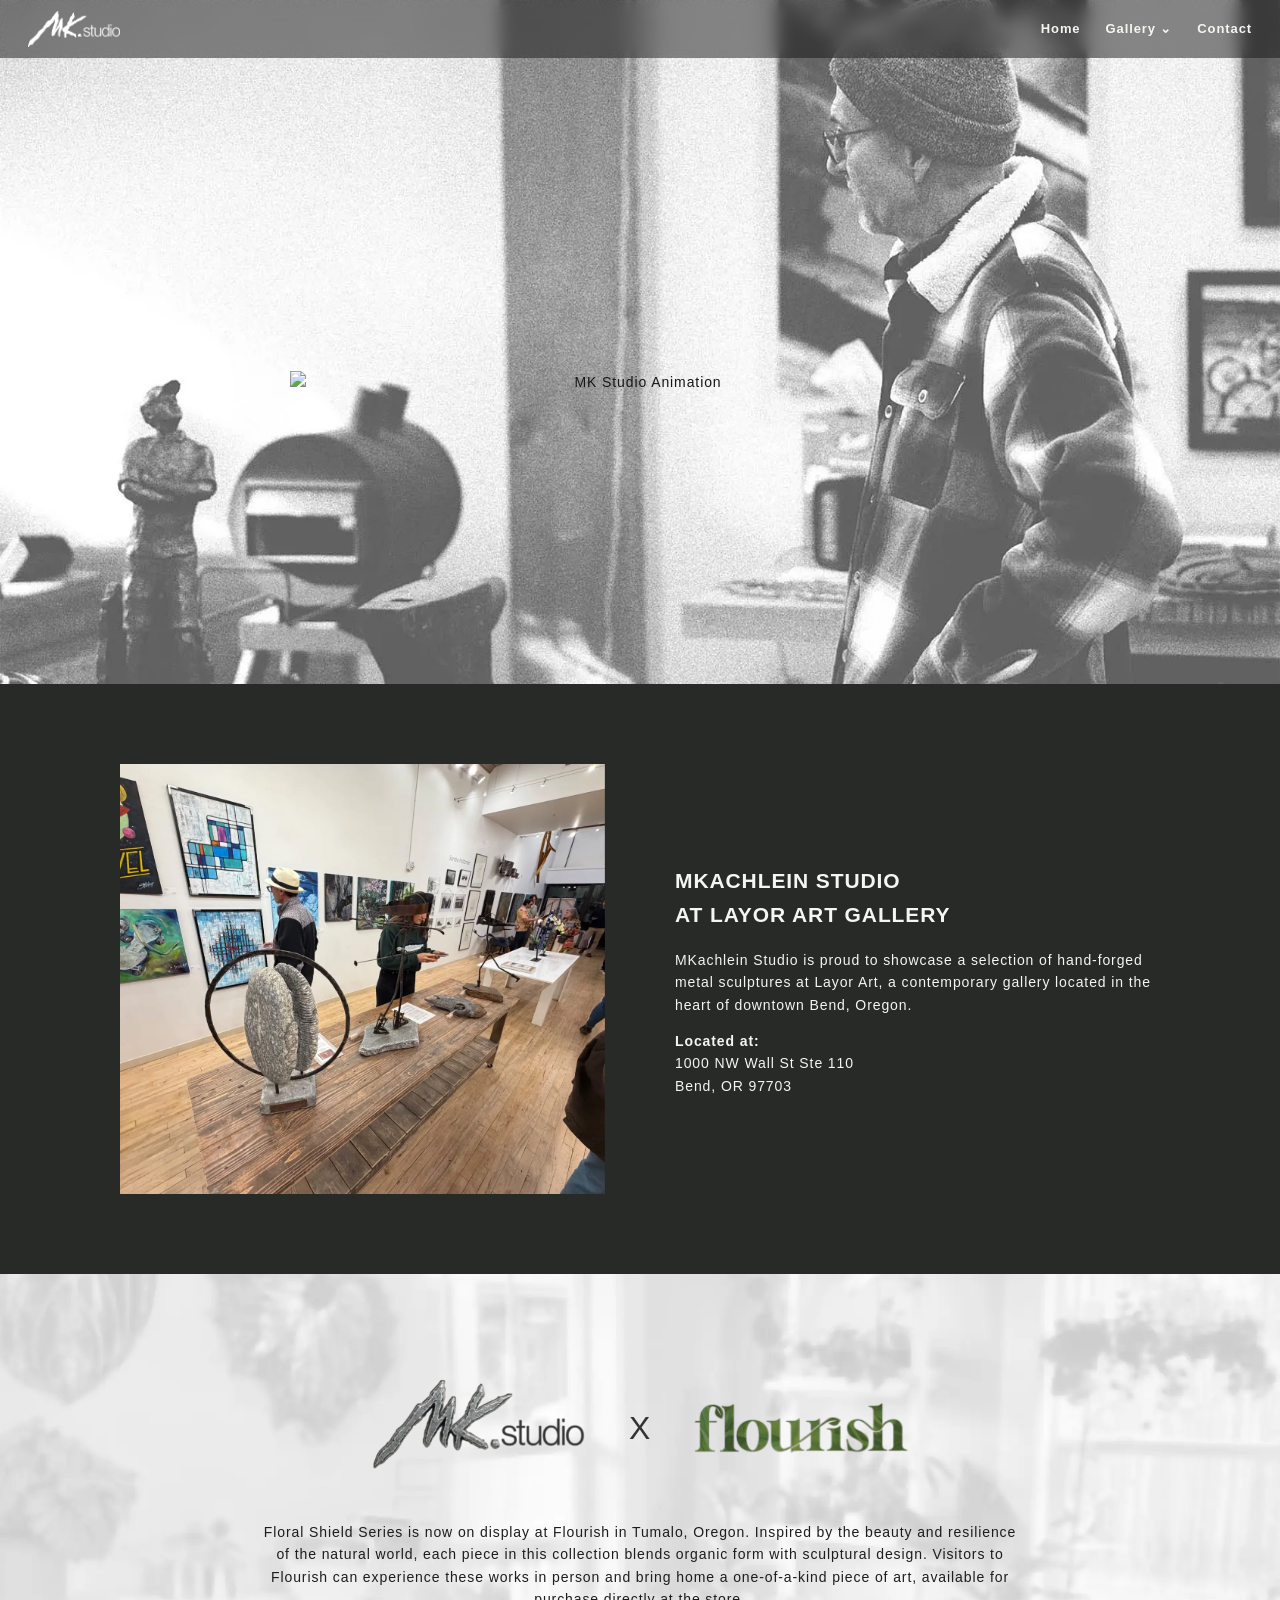
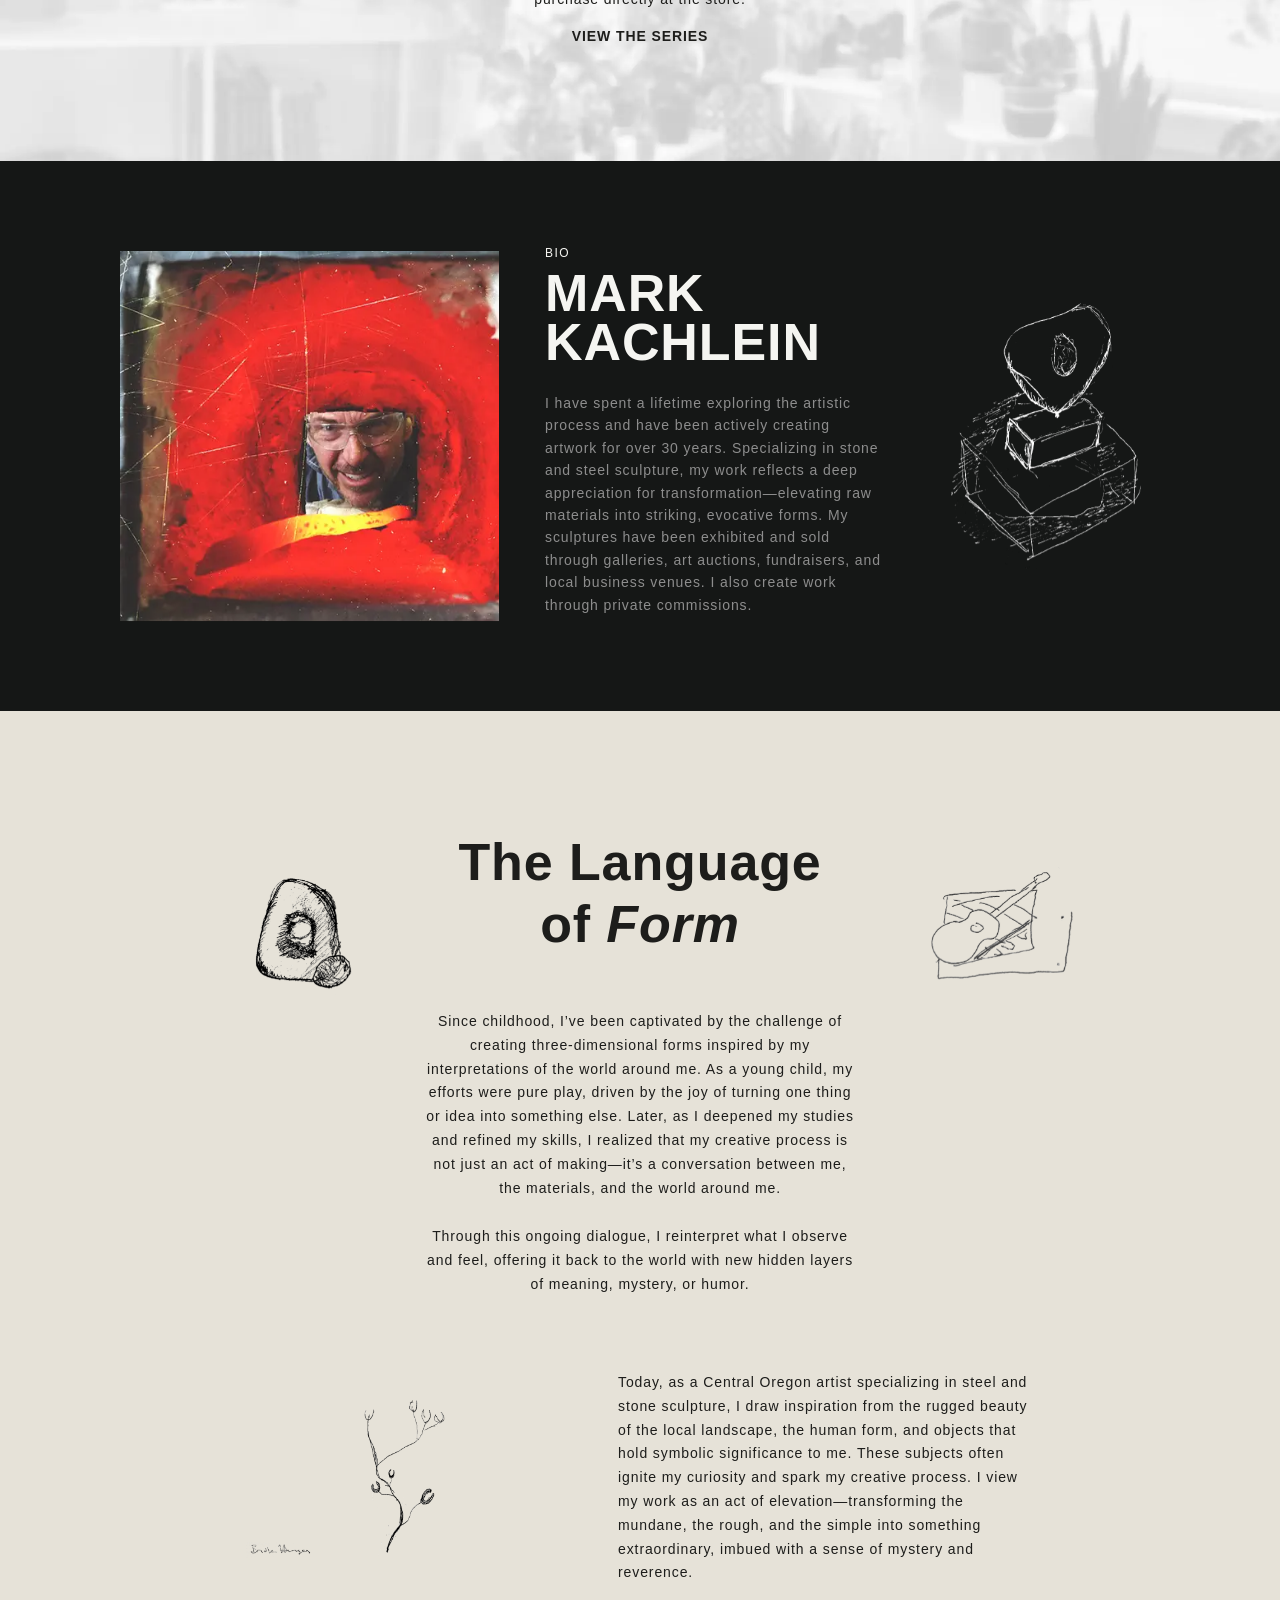
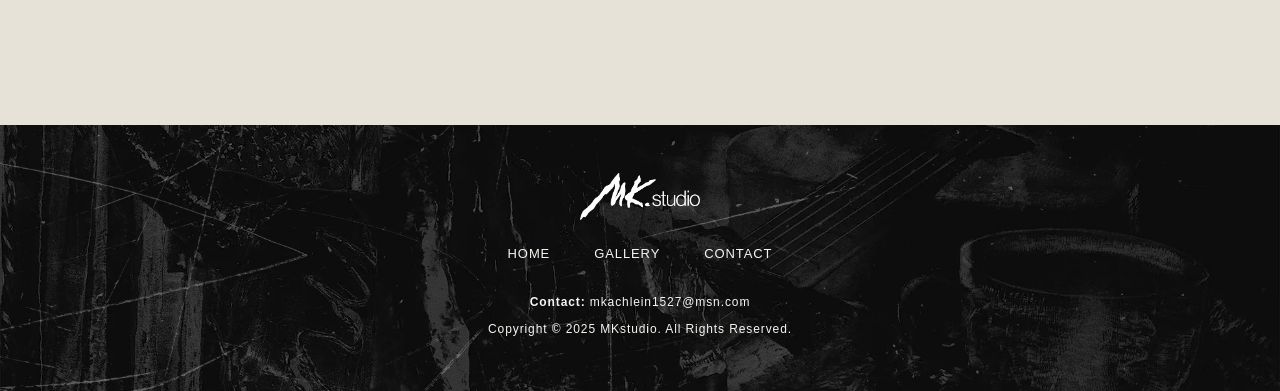
==== commit 1a1882ae: "Update index.html" ====
--- a/index.html
+++ b/index.html
@@ -205,34 +205,53 @@
   </footer>
 
   <script>
-    (() => {
-      if (document.body.classList.contains("archive-page")) return;
-
-      const revealItems = document.querySelectorAll("[data-reveal]");
-      const reduceMotion = window.matchMedia(
-        "(prefers-reduced-motion: reduce)",
-      ).matches;
-
-      if (reduceMotion) {
-        revealItems.forEach((item) => item.classList.add("is-visible"));
-        return;
-      }
-
-      const observer = new IntersectionObserver(
-        (entries) => {
-          entries.forEach((entry) => {
-            if (entry.isIntersecting) {
-              entry.target.classList.add("is-visible");
-              observer.unobserve(entry.target);
-            }
-          });
-        },
-        { threshold: 0.12, rootMargin: "0px 0px -8% 0px" },
-      );
-
-      revealItems.forEach((item) => observer.observe(item));
-    })();
-  </script>
+  (() => {
+    const navToggle = document.querySelector(".nav-toggle");
+    const siteNav = document.querySelector(".site-nav");
+
+    if (navToggle && siteNav) {
+      navToggle.setAttribute("aria-expanded", "false");
+
+      navToggle.addEventListener("click", () => {
+        const isOpen = siteNav.classList.toggle("open");
+        navToggle.setAttribute("aria-expanded", isOpen ? "true" : "false");
+      });
+
+      siteNav.querySelectorAll("a").forEach((link) => {
+        link.addEventListener("click", () => {
+          siteNav.classList.remove("open");
+          navToggle.setAttribute("aria-expanded", "false");
+        });
+      });
+    }
+
+    if (document.body.classList.contains("archive-page")) return;
+
+    const revealItems = document.querySelectorAll("[data-reveal]");
+    const reduceMotion = window.matchMedia(
+      "(prefers-reduced-motion: reduce)"
+    ).matches;
+
+    if (reduceMotion) {
+      revealItems.forEach((item) => item.classList.add("is-visible"));
+      return;
+    }
+
+    const observer = new IntersectionObserver(
+      (entries) => {
+        entries.forEach((entry) => {
+          if (entry.isIntersecting) {
+            entry.target.classList.add("is-visible");
+            observer.unobserve(entry.target);
+          }
+        });
+      },
+      { threshold: 0.12, rootMargin: "0px 0px -8% 0px" }
+    );
+
+    revealItems.forEach((item) => observer.observe(item));
+  })();
+</script>
 </body>
 
 </html>
--- a/styles.css
+++ b/styles.css
@@ -4,36 +4,54 @@
   --cream: #e6e2d8;
   --white: #f5f5f1;
   --muted: #b9b9b0;
-  --line: rgba(255, 255, 255, .13);
+  --line: rgba(255, 255, 255, 0.13);
   --accent: #a95353;
   --max: 1040px;
 }
 
 * {
-  box-sizing: border-box
+  box-sizing: border-box;
 }
 
 html {
-  scroll-behavior: smooth
+  scroll-behavior: smooth;
 }
 
 body {
   margin: 0;
   background: var(--bg);
   color: var(--white);
-  font-family: Arial, Helvetica, sans-serif;
+  font-family: "neue-haas-grotesk-display", sans-serif;
+  font-weight: 400;
   font-size: 14px;
-  line-height: 1.6
+  letter-spacing: 0.9px;
+  line-height: 1.6;
+}
+
+h1 {
+  font-family: "neue-haas-grotesk-display", sans-serif;
+  font-weight: 700;
+}
+
+h2 {
+  font-family: "neue-haas-grotesk-display", sans-serif;
+  font-weight: 700;
+}
+
+h3 {
+  font-family: "neue-haas-grotesk-display", sans-serif;
+  font-weight: 700;
+  font-size: 0.9rem;
 }
 
 img {
   max-width: 100%;
-  display: block
+  display: block;
 }
 
 a {
   color: inherit;
-  text-decoration: none
+  text-decoration: none;
 }
 
 .site-header {
@@ -47,12 +65,12 @@
   align-items: center;
   justify-content: space-between;
   padding: 0 28px;
-  background: rgba(15, 16, 15, .48);
-  backdrop-filter: blur(8px)
+  background: rgba(15, 16, 15, 0.48);
+  backdrop-filter: blur(8px);
 }
 
 .logo img {
-  width: 92px
+  width: 92px;
 }
 
 .site-nav {
@@ -60,7 +78,7 @@
   align-items: center;
   gap: 25px;
   font-size: 13px;
-  font-weight: 700
+  font-weight: 700;
 }
 
 .site-nav a {
@@ -73,7 +91,7 @@
 }
 
 .dropdown {
-  position: relative
+  position: relative;
 }
 
 .dropdown-menu {
@@ -83,17 +101,17 @@
   top: 100%;
   background: #111;
   padding: 12px 0;
-  min-width: 135px
+  min-width: 135px;
 }
 
 .dropdown:hover .dropdown-menu {
-  display: block
+  display: block;
 }
 
 .dropdown-menu a {
   display: block;
   padding: 8px 18px;
-  white-space: nowrap
+  white-space: nowrap;
 }
 
 .nav-toggle {
@@ -101,7 +119,7 @@
   background: transparent;
   color: white;
   border: 0;
-  font-size: 24px
+  font-size: 24px;
 }
 
 .hero {
@@ -109,13 +127,14 @@
   display: grid;
   place-items: center;
   text-align: center;
-  background: linear-gradient(rgba(0, 0, 0, .28), rgba(0, 0, 0, .25)), var(--hero) center/cover no-repeat
+  background:
+    linear-gradient(rgba(0, 0, 0, 0.28), rgba(0, 0, 0, 0.25)),
+    var(--hero) center/cover no-repeat;
 }
 
 .hero.light {
   color: #161616;
-  background:
-    var(--hero) center/cover no-repeat;
+  background: var(--hero) center/cover no-repeat;
 }
 
 .hero h1 {
@@ -124,18 +143,18 @@
   margin: 0 20px 24px;
   font-weight: 900;
   letter-spacing: -2px;
-  text-transform: uppercase
+  text-transform: uppercase;
 }
 
 .hero p {
-  font-weight: 800
+  font-weight: 800;
 }
 
 .down {
   position: absolute;
   bottom: 28px;
   font-size: 26px;
-  opacity: .75
+  opacity: 0.75;
 }
 
 .gif-slot {
@@ -147,7 +166,7 @@
   display: grid;
   place-items: center;
   font-size: clamp(26px, 5vw, 48px);
-  font-weight: 500
+  font-weight: 500;
 }
 
 .hero-gif {
@@ -171,37 +190,37 @@
   gap: 85px;
   width: min(760px, 88vw);
   margin: 0 auto 46px;
-  padding-bottom: 20px
+  padding-bottom: 20px;
 }
 
 .tabs a {
   font-size: 13px;
-  font-weight: 700
+  font-weight: 700;
 }
 
 .tabs a.active {
-  color: #fff
+  color: #fff;
 }
 
 .section {
-  padding: 80px 24px
+  padding: 80px 24px;
 }
 
 .section.light {
   background: var(--cream);
-  color: #1d1d1b
+  color: #1d1d1b;
 }
 
 .container {
   width: min(var(--max), 90vw);
-  margin: auto
+  margin: auto;
 }
 
 .split {
   display: grid;
   grid-template-columns: 1fr 1fr;
   gap: 70px;
-  align-items: center
+  align-items: center;
 }
 
 .flourish-section {
@@ -242,7 +261,6 @@
 
 .language-text h2 {
   font-size: 52px;
-  font-weight: 400;
   line-height: 1.2;
   margin: 0 0 55px;
 }
@@ -263,7 +281,6 @@
 }
 
 @media (max-width: 760px) {
-
   .bio-layout,
   .language-layout {
     grid-template-columns: 1fr;
@@ -300,7 +317,6 @@
 
 .language-main h2 {
   font-size: 52px;
-  font-weight: 400;
   line-height: 1.2;
   margin: 0 0 55px;
 }
@@ -399,9 +415,7 @@
   position: absolute;
   inset: 0;
 
-  background:
-
-    url("assets/images/flourish-background.jpg");
+  background: url("assets/images/flourish-background.webp");
 
   background-size: cover;
   background-position: center;
@@ -416,51 +430,51 @@
 }
 
 .bio {
-  background: #151716
+  background: #151716;
 }
 
 .bio h2 {
   font-size: 52px;
-  line-height: .95;
+  line-height: 0.95;
   margin: 6px 0 24px;
-  text-transform: uppercase
+  text-transform: uppercase;
 }
 
 .eyebrow {
   font-size: 12px;
-  letter-spacing: .12em
+  letter-spacing: 0.12em;
 }
 
 .center {
-  text-align: center
+  text-align: center;
 }
 
 .narrow {
   max-width: 760px;
-  margin: auto
+  margin: auto;
 }
 
 .series-grid {
   display: grid;
   grid-template-columns: repeat(3, 1fr);
   gap: 36px;
-  margin-top: 28px
+  margin-top: 28px;
 }
 
 .series-card img {
   aspect-ratio: 1.08/1;
-  object-fit: cover
+  object-fit: cover;
 }
 
 .series-card h3 {
   margin: 12px 0 4px;
-  font-size: 15px
+  font-size: 15px;
 }
 
 .series-card p {
   color: var(--muted);
   font-size: 12px;
-  line-height: 1.4
+  line-height: 1.4;
 }
 
 .archive-grid {
@@ -477,95 +491,120 @@
   display: flex;
   flex-direction: column;
   align-items: center;
-  justify-content: flex-start
+  justify-content: flex-start;
 }
 
 .work-card img {
   width: min(330px, 100%);
   height: 250px;
   object-fit: contain;
-  margin-bottom: 22px
+  margin-bottom: 22px;
 }
 
 .work-card h3,
 .caption h3 {
-  font-size: 13px;
-  margin: 0 0 4px
+  margin: 0 0 4px;
 }
 
 .work-card p,
 .caption p {
-  font-size: 11px;
-  line-height: 1.35;
-  margin: 0;
-  color: #fff
+  font-size: 0.75rem;
+  line-height: 1.7;
+  color: #fff;
 }
 
 .featured-list {
+  width: min(1180px, 92vw);
+  margin: auto;
+}
+
+.featured-list > .feature:not(.feature-mosaic) {
   max-width: 760px;
-  margin: auto
+  margin-left: auto;
+  margin-right: auto;
 }
 
 .feature {
-
-  padding: 45px 0
+  padding: 45px 0;
 }
 
 .feature img {
   width: 100%;
   object-fit: contain;
-  margin: auto
+  margin: auto;
+}
+
+.feature-mosaic > a {
+  display: block;
+  width: 100%;
+}
+
+.feature-mosaic .mosaic-frame {
+  width: 100%;
+  margin-left: auto;
+  margin-right: auto;
 }
 
 .series-intro {
   max-width: 760px;
   margin: 0 auto;
   padding: 42px 24px;
-  text-align: left
+  text-align: left;
 }
 
 .series-intro p {
   font-size: 12px;
-  line-height: 1.6
-}
-
-.series-piece {
-  padding: 78px 24px;
-  text-align: center
+  line-height: 1.6;
 }
 
 .series-piece .art {
   max-width: 680px;
   max-height: 700px;
   object-fit: contain;
-  margin: auto
+  margin: auto;
+}
+
+.series-piece {
+  padding: 78px 24px;
 }
 
 .caption {
-  margin-top: 24px
+  margin-top: 24px;
+  text-align: center;
+  display: flex;
+  flex-direction: column;
+  align-items: center;
+}
+
+.caption h3 {
+  margin: 0 0 4px;
+}
+
+.caption p {
+  margin: 0;
 }
 
 .contact-page {
-  padding: 170px 24px 90px
+  padding: 170px 24px 90px;
 }
 
 .contact-grid {
   display: grid;
-  grid-template-columns: .85fr 1.15fr;
+  grid-template-columns: 0.85fr 1.15fr;
   gap: 80px;
   align-items: start;
   max-width: 1180px;
-  margin: auto
+  margin: auto;
 }
 
 .contact-grid {
   display: grid;
-  grid-template-columns: .85fr 1.15fr;
+  grid-template-columns: 0.85fr 1.15fr;
   gap: 80px;
   align-items: stretch;
 }
 
-.contact-grid>img {
+.contact-grid > img {
   width: 100%;
   height: 100%;
   object-fit: cover;
@@ -575,34 +614,34 @@
   grid-column: 1/-1;
   font-size: 54px;
   margin: 0;
-  text-transform: uppercase
+  text-transform: uppercase;
 }
 
 .contact-card {
   background: #191b1a;
   border: 1px solid var(--line);
-  padding: 42px
+  padding: 42px;
 }
 
 .contact-card h2 {
   font-size: 60px;
-  margin: 0 0 14px
+  margin: 0 0 14px;
 }
 
 .contact-methods {
   display: grid;
   gap: 16px;
-  margin: 30px 0
+  margin: 30px 0;
 }
 
 .contact-method {
   border-top: 1px solid var(--line);
-  padding-top: 16px
+  padding-top: 16px;
 }
 
 .contact-form {
   display: grid;
-  gap: 16px
+  gap: 16px;
 }
 
 .contact-form input,
@@ -612,11 +651,11 @@
   border: 0;
   border-bottom: 1px solid #70736e;
   padding: 14px 0;
-  color: white
+  color: white;
 }
 
 .contact-form textarea {
-  min-height: 120px
+  min-height: 120px;
 }
 
 .button {
@@ -625,42 +664,42 @@
   color: #111;
   padding: 13px 24px;
   font-weight: 800;
-  width: max-content
+  width: max-content;
 }
 
 .site-footer {
   min-height: 260px;
-  background: url('assets/images/footer-texture.jpg') center/cover no-repeat;
+  background: url("assets/images/footer-texture.webp") center/cover no-repeat;
   display: grid;
   place-items: center;
   text-align: center;
-  padding: 48px 20px
+  padding: 48px 20px;
 }
 
 .site-footer img {
-  width: 120px
+  width: 120px;
 }
 
 .site-footer nav {
   display: flex;
   gap: 44px;
   margin: 24px 0;
-  font-size: 13px
+  font-size: 13px;
 }
 
 .site-footer p {
   margin: 4px;
-  font-size: 12px
-}
-
-@media(max-width:760px) {
+  font-size: 12px;
+}
+
+@media (max-width: 760px) {
   .site-header {
     height: auto;
-    min-height: 58px
+    min-height: 58px;
   }
 
   .nav-toggle {
-    display: block
+    display: block;
   }
 
   .site-nav {
@@ -671,43 +710,43 @@
     left: 0;
     background: #111;
     padding: 22px;
-    flex-direction: column
-  }
-
-  .site-header:focus-within .site-nav {
-    display: flex
-  }
+    flex-direction: column;
+  }
+
+  .site-nav.open {
+  display: flex;
+}
 
   .split,
   .contact-grid {
-    grid-template-columns: 1fr
+    grid-template-columns: 1fr;
   }
 
   .series-grid,
   .archive-grid {
     grid-template-columns: 1fr;
-    gap: 45px
+    gap: 45px;
   }
 
   .hero {
-    min-height: 58vh
+    min-height: 58vh;
   }
 
   .section {
-    padding: 55px 18px
+    padding: 55px 18px;
   }
 
   .tabs {
-    gap: 42px
+    gap: 42px;
   }
 
   .contact-page {
-    padding-top: 115px
+    padding-top: 115px;
   }
 
   .bio h2,
   .contact-grid h1 {
-    font-size: 38px
+    font-size: 38px;
   }
 }
 
@@ -730,7 +769,6 @@
 
 .language-main h2 {
   font-size: 52px;
-  font-weight: 400;
   line-height: 1.2;
   margin: 0 0 55px;
 }
@@ -830,66 +868,65 @@
 /* ===== Featured Mosaics ===== */
 
 .feature-mosaic {
-  display: block;
+  width: min(1180px, 92vw);
+  margin: 0 auto;
+  padding: 45px 0;
 }
 
 .mosaic-frame {
   display: grid;
-  grid-template-columns: 1.1fr 0.9fr;
+  grid-template-columns: 1.45fr 0.7fr;
   gap: 22px;
   align-items: stretch;
 }
 
-/* Left image controls the full mosaic height and stays uncropped */
-.mosaic-main {
+.mosaic-main,
+.mosaic-side {
   min-width: 0;
 }
 
 .mosaic-main img {
   width: 100%;
-  height: auto;
-  max-height: none;
-  object-fit: contain;
-  display: block;
+  height: 100%;
+  aspect-ratio: 4 / 5.85;
+  object-fit: cover;
+  object-position: center;
   margin: 0;
 }
 
-/*
-  Right column matches the rendered height of the left image.
-  The side images are absolutely placed so they do not force
-  the grid row taller than the left image.
-*/
 .mosaic-side {
-  position: relative;
-  min-width: 0;
-  min-height: 0;
+  display: grid;
+  grid-template-rows: 1fr 1fr;
+  gap: 22px;
+}
+
+.mosaic-side img {
+  width: 100%;
   height: 100%;
-}
-
-.mosaic-side img {
-  position: absolute;
-  left: 0;
-  width: 100%;
-  height: calc((100% - 22px) / 2);
-  max-height: none;
   object-fit: cover;
-  display: block;
+  object-position: center;
   margin: 0;
 }
 
-.mosaic-side img:first-child {
-  top: 0;
-}
-
-.mosaic-side img:last-child {
-  bottom: 0;
-}
-
-.feature,
-.feature-mosaic p,
-.feature-pair p {
-  margin: 14px 0 0;
-  text-align: center;
+@media (max-width: 760px) {
+  .feature-mosaic {
+    width: min(680px, 92vw);
+  }
+
+  .mosaic-frame {
+    grid-template-columns: 1fr;
+  }
+
+  .mosaic-main img,
+  .mosaic-side img {
+    aspect-ratio: auto;
+    height: auto;
+    object-fit: contain;
+  }
+
+  .mosaic-side {
+    grid-template-rows: auto;
+  }
 }
 
 /* ===== Two-image feature ===== */
@@ -902,39 +939,15 @@
   display: grid;
   grid-template-columns: 1fr 1fr;
   gap: 22px;
-  align-items: start;
+  align-items: stretch;
 }
 
 .pair-frame img {
   width: 100%;
   height: auto;
-  max-height: none;
-  object-fit: contain;
+  aspect-ratio: 4 / 5;
   display: block;
   margin: 0;
-}
-
-@media (max-width: 760px) {
-
-  .mosaic-frame,
-  .pair-frame {
-    grid-template-columns: 1fr;
-  }
-
-  .mosaic-side {
-    position: static;
-    display: grid;
-    grid-template-columns: 1fr 1fr;
-    gap: 22px;
-    height: auto;
-  }
-
-  .mosaic-side img {
-    position: static;
-    width: 100%;
-    height: auto;
-    object-fit: contain;
-  }
 }
 
 .logo-collab {
@@ -986,8 +999,8 @@
     display: none;
   }
 
-  .language-layout>.sketch-left,
-  .language-layout>.sketch-right {
+  .language-layout > .sketch-left,
+  .language-layout > .sketch-right {
     display: none;
   }
 
@@ -1003,7 +1016,6 @@
   .language-heading-mobile h2 {
     display: block;
     font-size: 38px;
-    font-weight: 400;
     line-height: 1.2;
     margin: 0;
     text-align: center;
@@ -1039,4 +1051,87 @@
   .sketch-right-mobile {
     width: 65px;
   }
-}+}
+
+/* Plain button — no border */
+.learn-more {
+  color: var(--color-accent-5);
+  /* Woodland or whichever brand color */
+  font-weight: 600;
+  text-decoration: none;
+  position: relative;
+  transition: color 0.3s ease;
+}
+
+/* subtle underline effect on hover */
+.learn-more::after {
+  content: "";
+  position: absolute;
+  left: 0;
+  bottom: -2px;
+  width: 100%;
+  height: 2px;
+  background: currentColor;
+  transform: scaleX(0);
+  transform-origin: right;
+  transition: transform 0.3s ease;
+}
+
+.learn-more:hover {
+  /* highlight color */
+}
+
+.learn-more:hover::after {
+  transform: scaleX(1);
+  transform-origin: left;
+}
+
+/* Scroll reveal animations
+   These are intentionally disabled on the archive page with body.archive-page.
+   JavaScript adds .from-left / .from-right as elements enter the viewport. */
+.scroll-reveal {
+  opacity: 0;
+  transform: translate3d(var(--reveal-x, 0), 28px, 0);
+  filter: blur(4px);
+  transition:
+    opacity 0.9s ease,
+    transform 0.9s cubic-bezier(0.22, 1, 0.36, 1),
+    filter 0.9s ease;
+  will-change: opacity, transform, filter;
+}
+
+.scroll-reveal.from-left {
+  --reveal-x: -54px;
+}
+
+.scroll-reveal.from-right {
+  --reveal-x: 54px;
+}
+
+.scroll-reveal.is-visible {
+  opacity: 1;
+  transform: translate3d(0, 0, 0);
+  filter: blur(0);
+}
+
+body.archive-page .scroll-reveal {
+  opacity: 1;
+  transform: none;
+  filter: none;
+  transition: none;
+}
+
+@media (prefers-reduced-motion: reduce) {
+  html {
+    scroll-behavior: auto;
+  }
+
+  *,
+  *::before,
+  *::after {
+    animation-duration: 0.01ms !important;
+    animation-iteration-count: 1 !important;
+    scroll-behavior: auto !important;
+    transition-duration: 0.01ms !important;
+  }
+}
